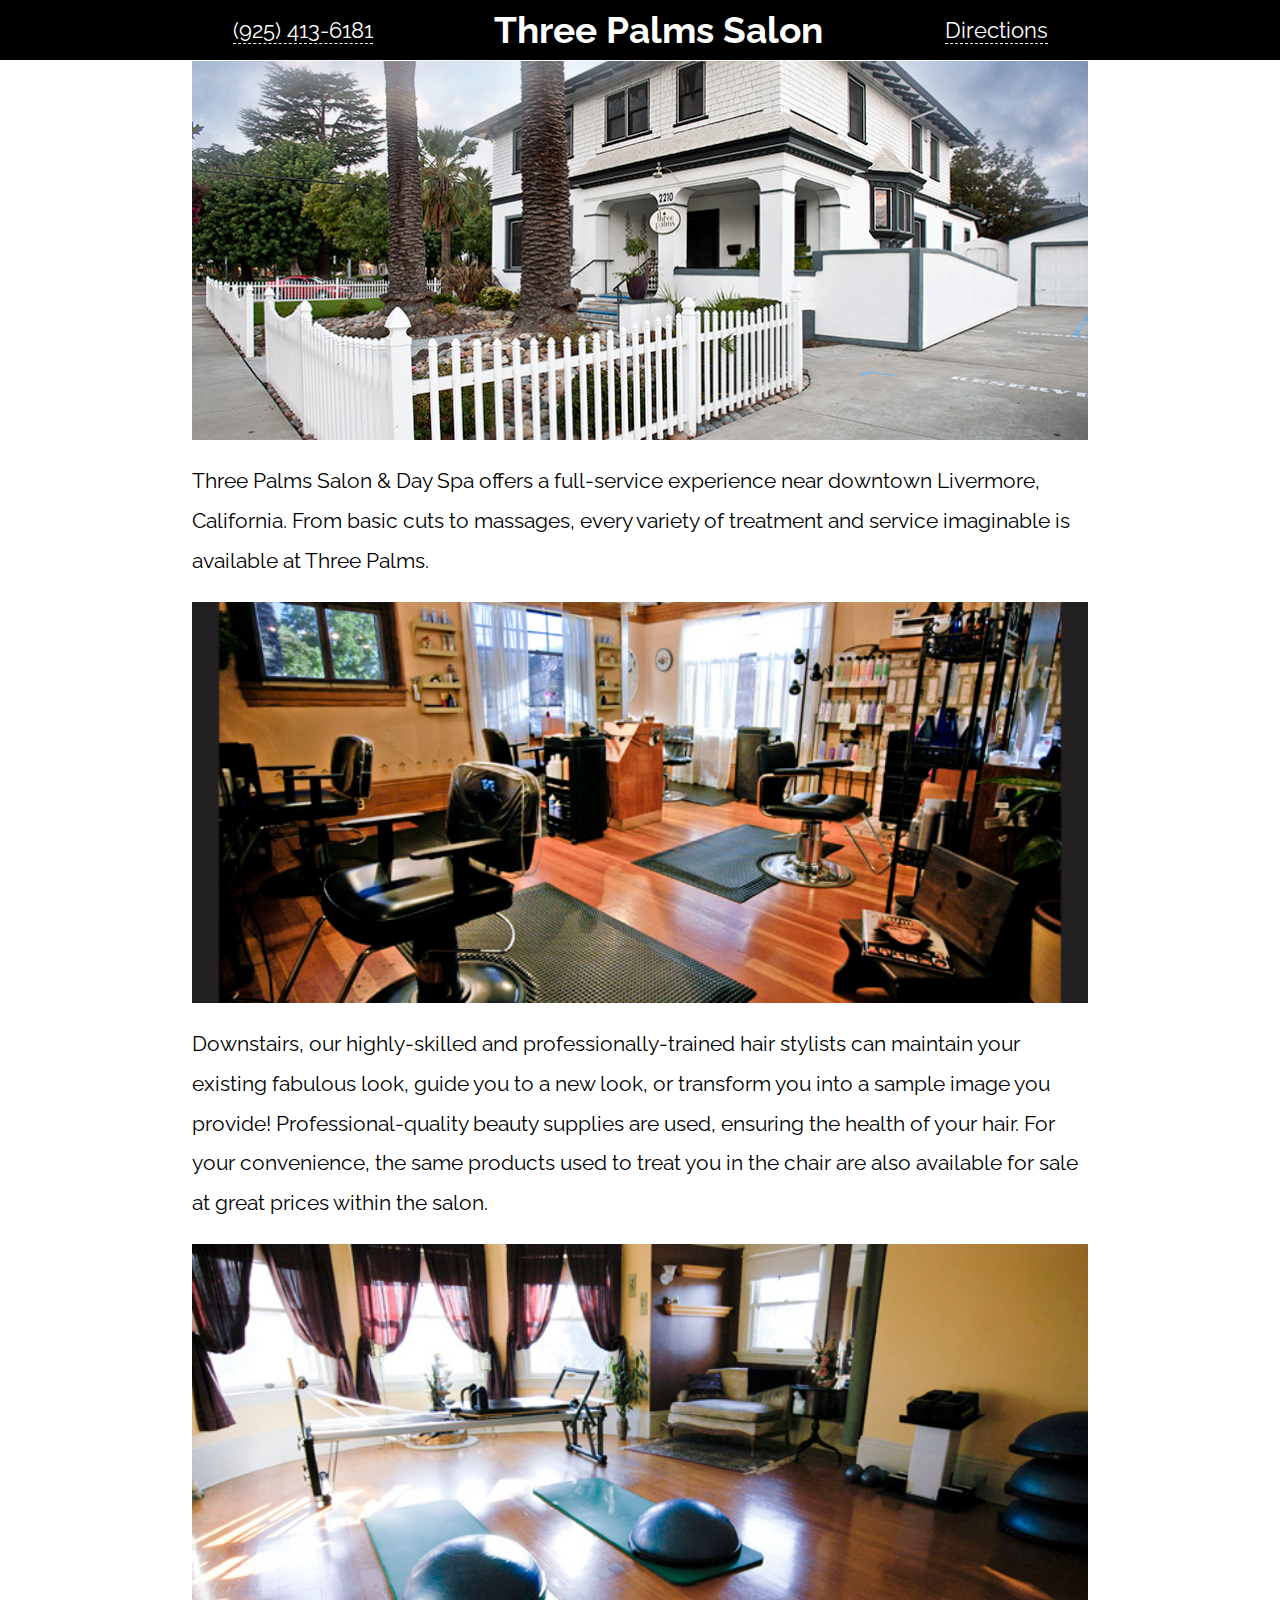
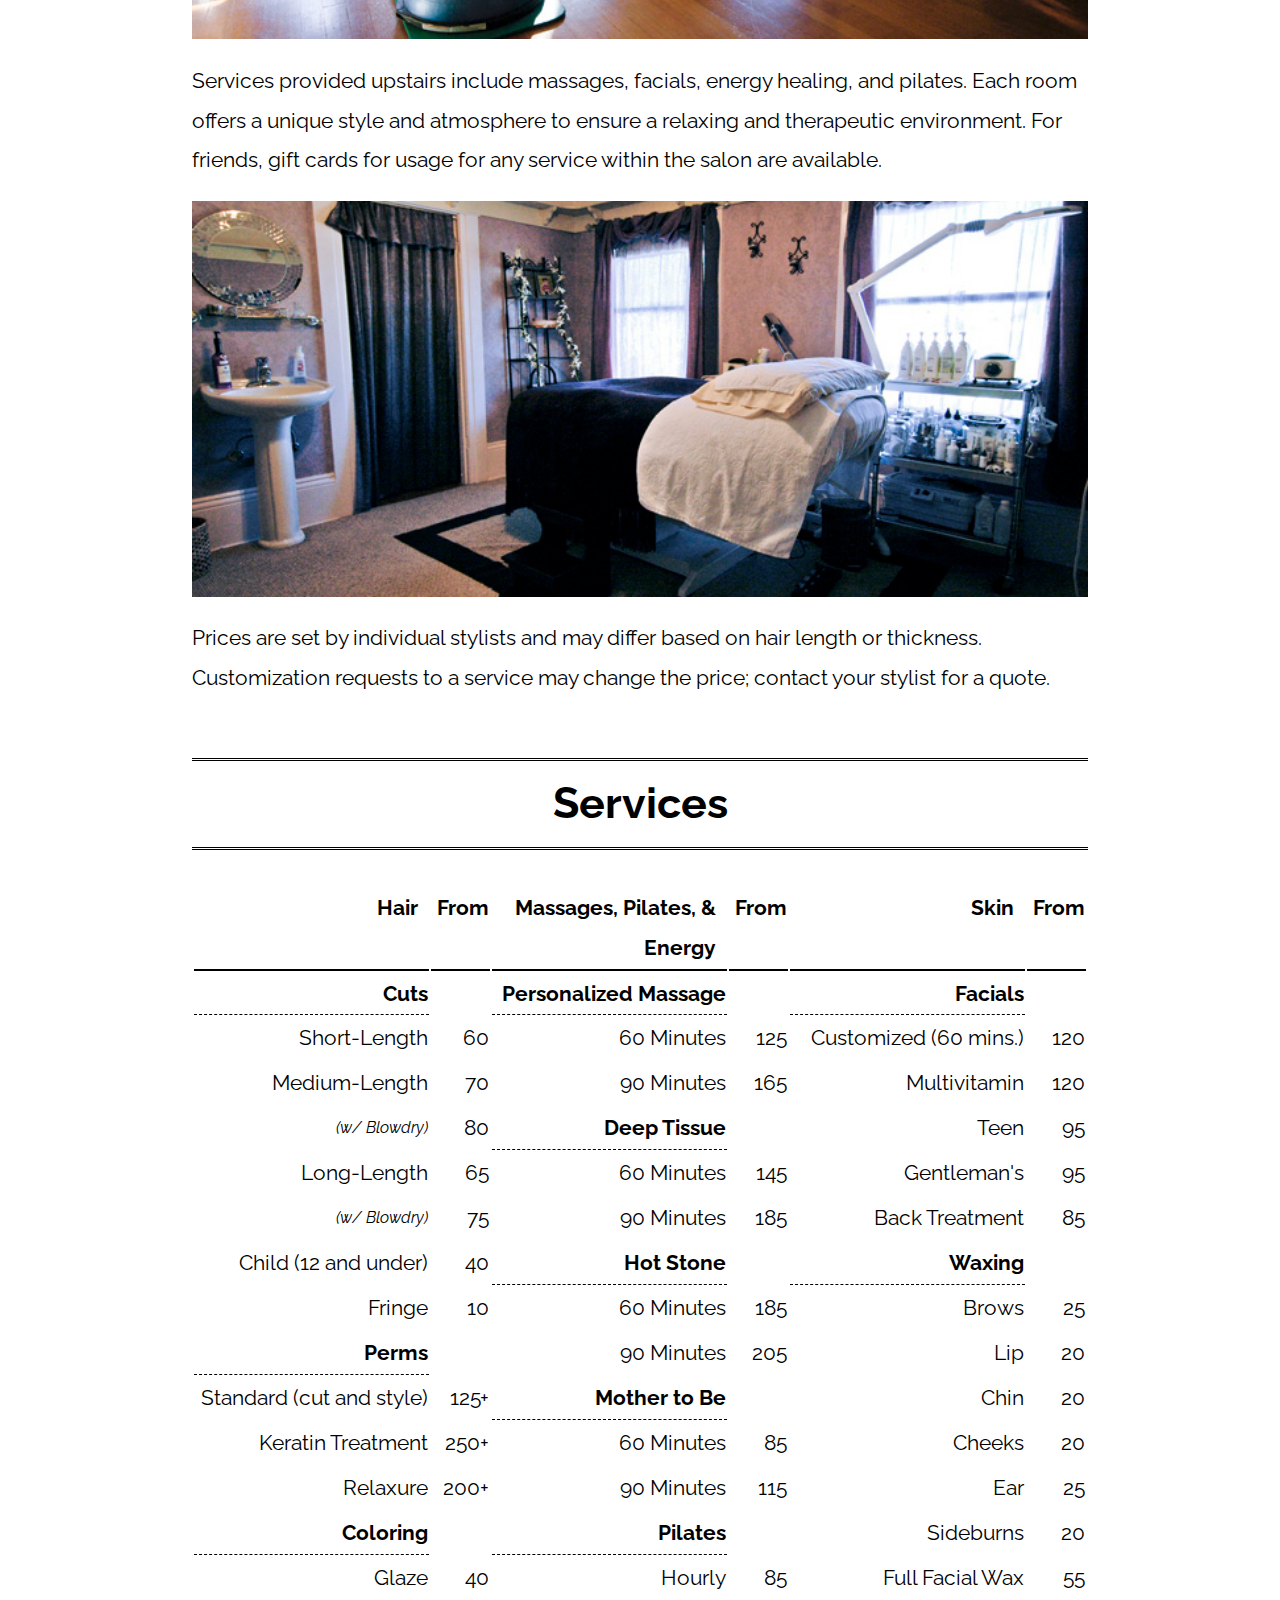
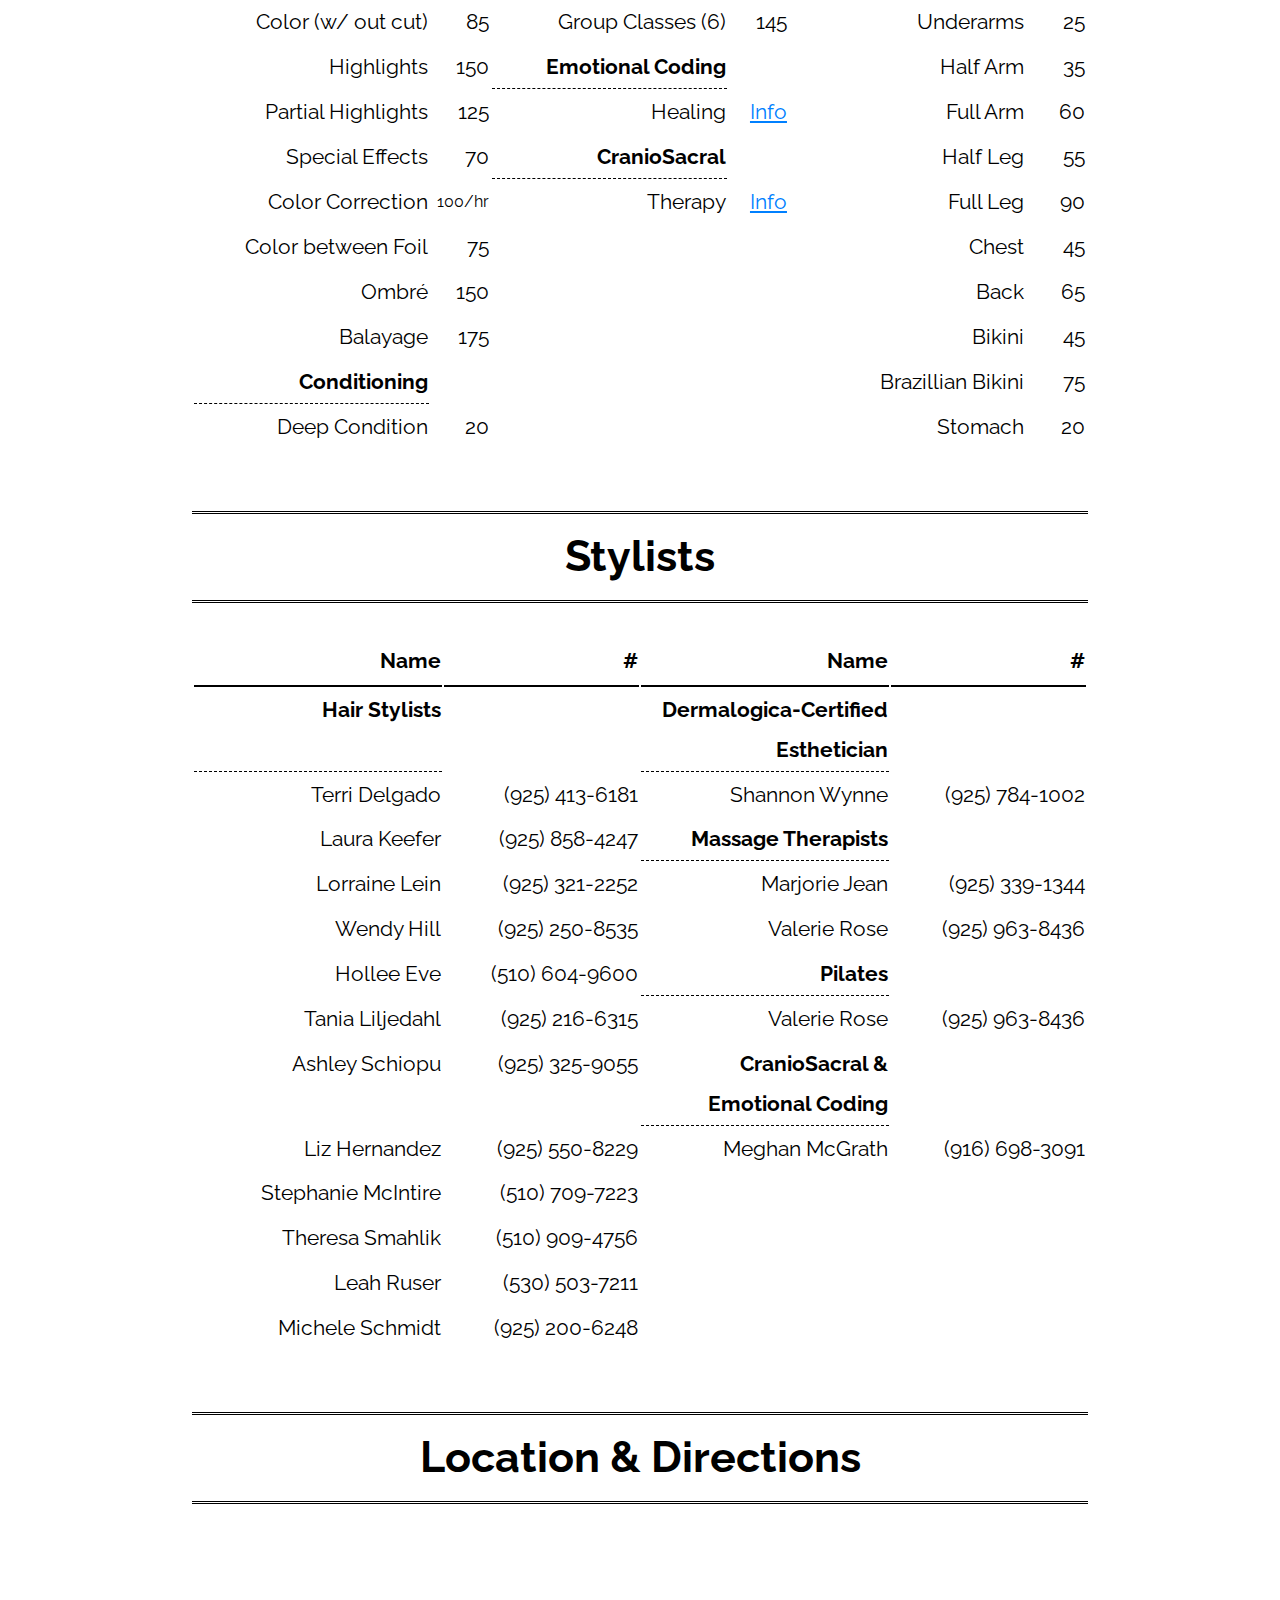
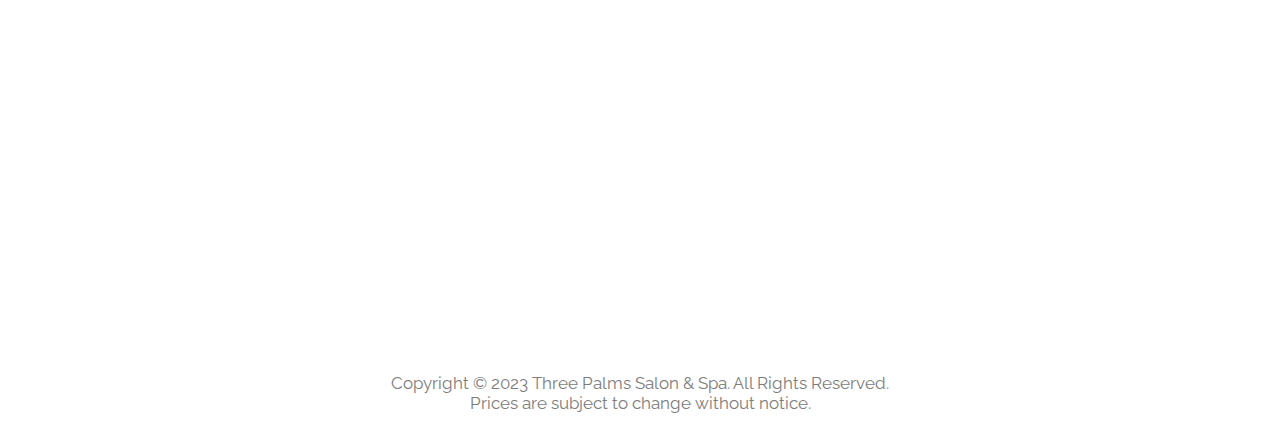
==== index.html @ a2cab356 "Add/remove some contact names" ====
<!DOCTYPE html>
<head>
  <meta charset="UTF-8" />
  <title>
    Three Palms Salon &#151; Livermore, California &#151; (925) 413-6181
  </title>
  <link
    href="https://fonts.googleapis.com/css?family=Raleway:400,700"
    rel="stylesheet"
    type="text/css"
  />
  <link href="styles/style.css" rel="stylesheet" type="text/css" />

  <script
    type="text/javascript"
    src="https://www.bing.com/api/maps/mapcontrol?callback=GetMap"
    async
    defer
  ></script>
  <script type="text/javascript">
    function GetMap() {
      var salonLocation = new Microsoft.Maps.Location(37.679783, -121.767578);
      var map = new Microsoft.Maps.Map("#map", {
        credentials:
          "At-pH57tsBnirSMrVKlkAn6A4AHvuzy5KD55uHxCqOppqAn9YApoCuBbVkVQ66eb",
        center: salonLocation,
        zoom: 15,
        showScalebar: false,
        showMapTypeSelector: false,
      });

      // Mark the location
      var pin = new Microsoft.Maps.Pushpin(salonLocation, {
        text: "",
        title: "2210 Fourth Street",
        subTitle: "Livermore, CA",
      });
      map.entities.push(pin);
    }
  </script>
  <script>
    !(function (g, s, q, r, d) {
      r = g[r] =
        g[r] ||
        function () {
          (r.q = r.q || []).push(arguments);
        };
      d = s.createElement(q);
      q = s.getElementsByTagName(q)[0];
      d.src = "//d1l6p2sc9645hc.cloudfront.net/tracker.js";
      q.parentNode.insertBefore(d, q);
    })(window, document, "script", "_gs");

    _gs("GSN-813892-N");
  </script>

  <meta
    name="google-site-verification"
    content="zMMWS-2o9Mi8OJuCpcmVLW6_GYSp6aoayTxDjDtPRAg"
  />
</head>
<body>
  <div id="container" class="content">
    <header id="navigation">
      <div id="navigation-content" class="content">
        <h3 id="phone-number" class="header-item expanded">
          <a href="tel:1-925-413-6181">(925) 413-6181</a>
        </h3>
        <h3 id="phone-number" class="header-item compact">
          <a href="tel:1-925-413-6181">Call</a>
        </h3>
        <h1 id="title" class="header-item">Three Palms Salon</h1>
        <h3 id="address" class="header-item">
          <a
            href="https://maps.apple.com/?daddr=2210%20Fourth%20St,%20Livermore,%20CA%2094550%20"
            >Directions</a
          >
        </h3>
      </div>
    </header>

    <section id="description" class="panel">
      <div id="exterior-main-photo" class="focal-photo"></div>
      <p>
        Three Palms Salon &amp; Day Spa offers a full-service experience near
        downtown Livermore, California. From basic cuts to massages, every
        variety of treatment and service imaginable is available at Three Palms.
      </p>
      <img src="photos/interior-cutting-room.jpg" class="focal-photo" />
      <p>
        Downstairs, our highly-skilled and professionally-trained hair stylists
        can maintain your existing fabulous look, guide you to a new look, or
        transform you into a sample image you provide! Professional-quality
        beauty supplies are used, ensuring the health of your hair. For your
        convenience, the same products used to treat you in the chair are also
        available for sale at great prices within the salon.
      </p>
      <img src="photos/interior-pilates.jpg" class="focal-photo" />
      <p>
        Services provided upstairs include massages, facials, energy healing,
        and pilates. Each room offers a unique style and atmosphere to ensure a
        relaxing and therapeutic environment. For friends, gift cards for usage
        for any service within the salon are available.
      </p>
      <img src="photos/interior-facials.jpg" class="focal-photo" />

      <p>
        Prices are set by individual stylists and may differ based on hair length or thickness. Customization requests to a service may change the price; contact your stylist for a quote.
      </p>
    </section>
    <section id="services" class="panel">
      <h2 class="section-header">Services</h2>

      <table id="services-table">
        <tr>
          <th scope="col" class="service-general-header">Hair</th>
          <th scope="col" class="price-placeholder">From</th>
          <th scope="col" class="service-general-header">
            Massages, Pilates, &amp; Energy
          </th>
          <th scope="col" class="price-placeholder">From</th>
          <th scope="col" class="service-general-header">Skin</th>
          <th scope="col" class="price-placeholder">From</th>
        </tr>
        <tr>
          <td class="service-intra-header">Cuts</td>
          <td class="price-placeholder"></td>

          <td class="service-intra-header">Personalized Massage</td>
          <td class="price-placeholder"></td>

          <td class="service-intra-header">Facials</td>
          <td class="price-placeholder"></td>
        </tr>
        <tr>
          <td class="service-spec">Short-Length</td>
          <td class="service-price">60</td>

          <td class="service-spec">60 Minutes</td>
          <td class="service-price">125</td>

          <td class="service-spec">Customized (60 mins.)</td>
          <td class="service-price">120</td>
        </tr>
        <tr>
          <td class="service-spec">Medium-Length</td>
          <td class="service-price">70</td>

          <td class="service-spec">90 Minutes</td>
          <td class="service-price">165</td>

          <td class="service-spec">Multivitamin</td>
          <td class="service-price">120</td>
        </tr>
        <tr>
          <td class="service-spec service-annotates-above">(w/ Blowdry)</td>
          <td class="service-price">80</td>

          <td class="service-intra-header">Deep Tissue</td>
          <td class="price-placeholder"></td>

          <td class="service-spec">Teen</td>
          <td class="service-price">95</td>
        </tr>
        <tr>
          <td class="service-spec">Long-Length</td>
          <td class="service-price">65</td>

          <td class="service-spec">60 Minutes</td>
          <td class="service-price">145</td>

          <td class="service-spec">Gentleman's</td>
          <td class="service-price">95</td>
        </tr>
        <tr>
          <td class="service-spec service-annotates-above">(w/ Blowdry)</td>
          <td class="service-price">75</td>

          <td class="service-spec">90 Minutes</td>
          <td class="service-price">185</td>

          <td class="service-spec">Back Treatment</td>
          <td class="service-price">85</td>
        </tr>
        <tr>
          <td class="service-spec">Child (12 and under)</td>
          <td class="service-price">40</td>

          <td class="service-intra-header">Hot Stone</td>
          <td class="price-placeholder"></td>

          <td class="service-intra-header">Waxing</td>
          <td class="price-placeholder"></td>
        </tr>
        <tr>
          <td class="service-spec">Fringe</td>
          <td class="service-price">10</td>

          <td class="service-spec">60 Minutes</td>
          <td class="service-price">185</td>

          <td class="service-spec">Brows</td>
          <td class="service-price">25</td>
        </tr>
        <tr>
          <td class="service-intra-header">Perms</td>
          <td class="price-placeholder"></td>

          <td class="service-spec">90 Minutes</td>
          <td class="service-price">205</td>

          <td class="service-spec">Lip</td>
          <td class="service-price">20</td>
        </tr>
        <tr>
          <td class="service-spec">Standard (cut and style)</td>
          <td class="service-price">125+</td>

          <td class="service-intra-header">Mother to Be</td>
          <td class="price-placeholder"></td>

          <td class="service-spec">Chin</td>
          <td class="service-price">20</td>
        </tr>
        <tr>
          <td class="service-spec">Keratin Treatment</td>
          <td class="service-price">250+</td>

          <td class="service-spec">60 Minutes</td>
          <td class="service-price">85</td>

          <td class="service-spec">Cheeks</td>
          <td class="service-price">20</td>
        </tr>
        <tr>
          <td class="service-spec">Relaxure</td>
          <td class="service-price">200+</td>

          <td class="service-spec">90 Minutes</td>
          <td class="service-price">115</td>

          <td class="service-spec">Ear</td>
          <td class="service-price">25</td>
        </tr>
        <tr>
          <td class="service-intra-header">Coloring</td>
          <td class="price-placeholder"></td>

          <td class="service-intra-header">Pilates</td>
          <td class="price-placeholder"></td>

          <td class="service-spec">Sideburns</td>
          <td class="service-price">20</td>
        </tr>
        <tr>
          <td class="service-spec">Glaze</td>
          <td class="service-price">40</td>

          <td class="service-spec">Hourly</td>
          <td class="service-price">85</td>

          <td class="service-spec">Full Facial Wax</td>
          <td class="service-price">55</td>
        </tr>
        <tr>
          <td class="service-spec">Color (w/ out cut)</td>
          <td class="service-price">85</td>

          <td class="service-spec">Group Classes (6)</td>
          <td class="service-price">145</td>

          <td class="service-spec">Underarms</td>
          <td class="service-price">25</td>
        </tr>
        <tr>
          <td class="service-spec">Highlights</td>
          <td class="service-price">150</td>

          <td class="service-intra-header">Emotional Coding</td>
          <td class="price-placeholder"></td>

          <td class="service-spec">Half Arm</td>
          <td class="service-price">35</td>
        </tr>
        <tr>
          <td class="service-spec">Partial Highlights</td>
          <td class="service-price">125</td>

          <td class="service-spec">Healing</td>
          <td class="service-price">
            <a href="http://quantumhealinghth.com/">Info</a>
          </td>

          <td class="service-spec">Full Arm</td>
          <td class="service-price">60</td>
        </tr>
        <tr>
          <td class="service-spec">Special Effects</td>
          <td class="service-price">70</td>

          <td class="service-intra-header">CranioSacral</td>
          <td class="price-placeholder"></td>

          <td class="service-spec">Half Leg</td>
          <td class="service-price">55</td>
        </tr>
        <tr>
          <td class="service-spec">Color Correction</td>
          <td class="service-price service-price-small">100/hr</td>

          <td class="service-spec">Therapy</td>
          <td class="service-price">
            <a href="http://www.unwindingjourney.com/">Info</a>
          </td>

          <td class="service-spec">Full Leg</td>
          <td class="service-price">90</td>
        </tr>
        <tr>
          <td class="service-spec">Color between Foil</td>
          <td class="service-price">75</td>

          <td class="service-spec"></td>
          <td class="service-price"></td>

          <td class="service-spec">Chest</td>
          <td class="service-price">45</td>
        </tr>
        <tr>
          <td class="service-spec">Ombr&eacute;</td>
          <td class="service-price">150</td>

          <td class="service-spec"></td>
          <td class="service-price"></td>

          <td class="service-spec">Back</td>
          <td class="service-price">65</td>
        </tr>
        <tr>
          <td class="service-spec">Balayage</td>
          <td class="service-price">175</td>

          <td class="service-spec"></td>
          <td class="service-price"></td>

          <td class="service-spec">Bikini</td>
          <td class="service-price">45</td>
        </tr>
        <tr>
          <td class="service-intra-header">Conditioning</td>
          <td class="price-placeholder"></td>

          <td class="service-spec"></td>
          <td class="service-price"></td>

          <td class="service-spec">Brazillian Bikini</td>
          <td class="service-price">75</td>
        </tr>
        <tr>
          <td class="service-spec">Deep Condition</td>
          <td class="service-price">20</td>

          <td class="service-spec"></td>
          <td class="service-price"></td>

          <td class="service-spec">Stomach</td>
          <td class="service-price">20</td>
        </tr>
      </table>
    </section>
    <section id="stylists" class="panel">
      <h2 class="section-header">Stylists</h2>
      <table id="stylists-table">
        <tr>
          <th scope="col" class="stylist-name-header">Name</th>
          <th scope="col" class="stylist-number-header">#</th>

          <th scope="col" class="stylist-name-header">Name</th>
          <th scope="col" class="stylist-number-header">#</th>
        </tr>
        <tr>
          <td class="service-intra-header">Hair Stylists</td>
          <td class="number-placeholder"></td>

          <td class="service-intra-header">
            Dermalogica-Certified Esthetician
          </td>
          <td class="number-placeholder"></td>
        </tr>
        <tr>
          <td class="stylist-name">Terri Delgado</td>
          <td class="stylist-number">(925) 413-6181</td>

          <td class="stylist-name">Shannon Wynne</td>
          <td class="stylist-number">(925) 784-1002</td>
        </tr>
        <tr>
          <td class="stylist-name">Laura Keefer</td>
          <td class="stylist-number">(925) 858-4247</td>

          <td class="service-intra-header">Massage Therapists</td>
          <td class="number-placeholder"></td>
        </tr>
        <tr>
          <td class="stylist-name">Lorraine Lein</td>
          <td class="stylist-number">(925) 321-2252</td>

          <td class="stylist-name">Marjorie Jean</td>
          <td class="stylist-number">(925) 339-1344</td>
        </tr>
        <tr>
          <td class="stylist-name">Wendy Hill</td>
          <td class="stylist-number">(925) 250-8535</td>

          <td class="stylist-name">Valerie Rose</td>
          <td class="stylist-number">(925) 963-8436</td>
        </tr>
        <tr>
          <td class="stylist-name">Hollee Eve</td>
          <td class="stylist-number">(510) 604-9600</td>

          <td class="service-intra-header">Pilates</td>
          <td class="number-placeholder"></td>
        </tr>
        <tr>
          <td class="stylist-name">Tania Liljedahl</td>
          <td class="stylist-number">(925) 216-6315</td>

          <td class="stylist-name">Valerie Rose</td>
          <td class="stylist-number">(925) 963-8436</td>
        </tr>
        <tr>
          <td class="stylist-name">Ashley Schiopu</td>
          <td class="stylist-number">(925) 325-9055</td>

          <td class="service-intra-header">
            CranioSacral &amp; Emotional Coding
          </td>
          <td class="number-placeholder"></td>        
        </tr>     
         <tr>
          <td class="stylist-name">Liz Hernandez</td>
          <td class="stylist-number">(925) 550-8229</td>

          <td class="stylist-name">Meghan McGrath</td>
          <td class="stylist-number">(916) 698-3091</td>
        </tr>
        <tr>
          <td class="stylist-name">Stephanie McIntire</td>
          <td class="stylist-number">(510) 709-7223</td>
        </tr>        
        <tr>
          <td class="stylist-name">Theresa Smahlik</td>
          <td class="stylist-number">(510) 909-4756</td>
        </tr>
        <tr>
          <td class="stylist-name">Leah Ruser</td>
          <td class="stylist-number">(530) 503-7211</td>
        </tr>
        <tr>
          <td class="stylist-name">Michele Schmidt</td>
          <td class="stylist-number">(925) 200-6248</td>
        </tr>
      </table>
    </section>
    <section id="directions" class="panel">
      <h2 class="section-header">Location &amp; Directions</h2>
      <div id="map"></div>
    </section>
    <footer>
      <p class="disclosure">
        Copyright &copy; 2023 Three Palms Salon &amp; Spa. All Rights Reserved.
      </p>
      <p class="disclosure">Prices are subject to change without notice.</p>
    </footer>
  </div>
</body>
---- styles/style.css ----
:root {
  --background-color: #ffffff;

  --header-background-color: #000000;
  --header-text-color: #ffffff;
  --header-border-color: #ffffff;

  --body-divider-color: #000000;
  --body-text-color: #000000;

  --footer-text-color: rgb(125, 125, 125);

  --link-color: rgb(0, 128, 255);
}

@media (prefers-color-scheme: dark) {
  :root {
    --background-color: #000000;

    --header-background-color: rgb(32, 32, 32);
    --header-text-color: #ffffff;
    --header-border-color: rgb(165, 165, 165);

    --body-divider-color: #ffffff;
    --body-text-color: #ffffff;

    --footer-text-color: rgb(200, 200, 200);

    --link-color: rgb(0, 155, 255);
  }
}

a {
  color: var(--link-color);
}

body {
  width: 100%;
  height: 100%;
  margin: 0;
  padding: 0;
  overflow-x: hidden;
  overflow-y: auto;

  background: var(--background-color);
  font-family: "Raleway", sans-serif;
  font-size: 14pt;
  color: var(--body-text-color);
}

.content {
  position: relative;
  top: 0;
  margin: 0 auto 0 auto;
  max-width: 896px;
  height: 100%;
}

footer {
  height: 6em;
  width: 100%;
  text-align: center;
  color: var(--footer-text-color);
  font-size: 0.9em;
}

.disclosure {
  top: 2em;
  position: relative;
  margin: 0;
}

#navigation {
  position: fixed;
  top: 0;
  left: 0;
  width: 100%;

  border-bottom: 1px solid var(--header-border-color);
  background: var(--header-background-color);
  color: var(--header-text-color);

  z-index: 100;
}

#navigation-content {
  display: -webkit-box;
  display: -moz-box;
  display: -ms-flexbox;
  display: -webkit-flex;
  display: flex;

  -webkit-flex-flow: nowrap;
  flex-flow: nowrap;
}

.header-item {
  height: 100%;
  margin: 0;
  line-height: 60px;
  text-align: center;
  display: block;
}

#navigation h3 {
  margin: 0;
}

.header-item a,
#navigation h3 a {
  color: inherit;
  text-decoration: none;
  border-bottom: 1px dashed var(--header-text-color);
}

#phone-number {
  font-weight: normal;
  flex-grow: 1;
}

#title {
  flex-grow: 2;
}

#address {
  font-weight: normal;
  flex-grow: 1;
}

.panel {
  position: relative;
  width: 100%;

  line-height: 1.85em;
  font-size: 1.15em;

  z-index: 50;
  margin-top: 60px;
}

.focal-photo {
  display: block;
  position: relative;
  margin: 0 auto 0 auto;
  width: 100%;
}

#exterior-main-photo {
  height: 380px;
  max-height: 400px;

  background: url("../photos/exterior-south-east.jpg") center center;
  background-size: cover;
}

a[href^="tel"] {
  color: inherit;
}

#services-table {
  position: relative;

  width: 100%;
  table-layout: fixed;
  text-align: right;
}

table th,
table tr {
  height: 2em;
  vertical-align: top;
}

table th {
  border-bottom: 2px solid var(--body-divider-color);
}

.service-general-header {
  width: 26.333%;
  padding-left: 0.5em;
  padding-right: 0.5em;
}

.service-intra-header {
  font-weight: 700;
  border-bottom: 1px dashed var(--body-divider-color);
}

.service-annotates-above {
  font-style: italic;
  font-size: 0.75em;
}

.service-price-small {
  font-size: 0.75em;
}

.price-placeholder {
  width: 7%;
}

#stylists-table {
  width: 100%;

  text-align: right;
}

.stylist-name-header {
  width: 28%;
}

.stylist-number-header {
  width: 22%;
}

.section-header {
  text-align: center;
  font-size: 2em;
  border-bottom: 3px double var(--body-divider-color);
  border-top: 3px double var(--body-divider-color);
  line-height: 2em;
}

#map {
  position: relative;
  width: 100%;
  height: 400px;
}

.compact {
  display: none;
}

@media all and (max-width: 896px) {
  .compact {
    display: block;
  }

  .expanded {
    display: none;
  }

  #container,
  #navigation-content {
    padding: 0 12px 0 12px;
  }

  table {
    font-size: 0.75em;
  }
}

@media all and (max-width: 500px) {
  #exterior-main-photo {
    height: 220px;
  }

  #title {
    display: none;
  }

  table {
    font-size: 0.5em;
  }
}
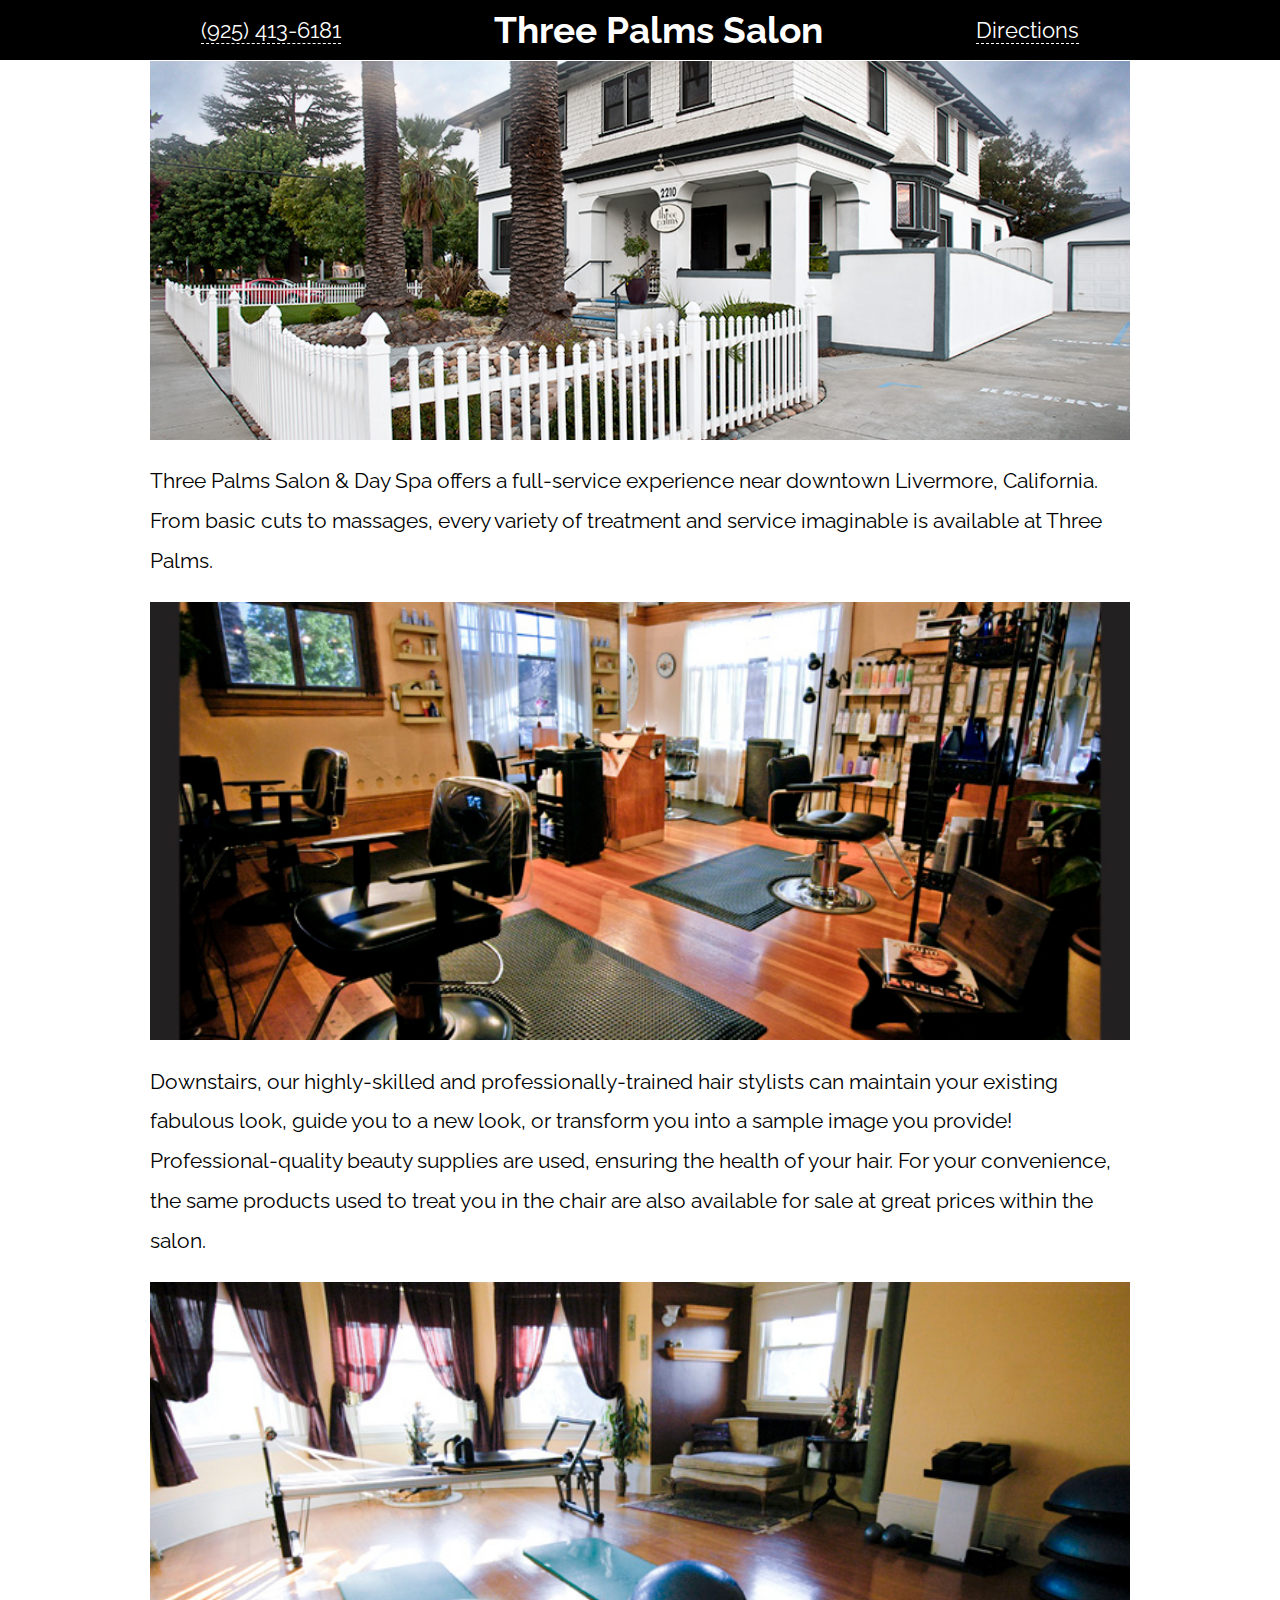
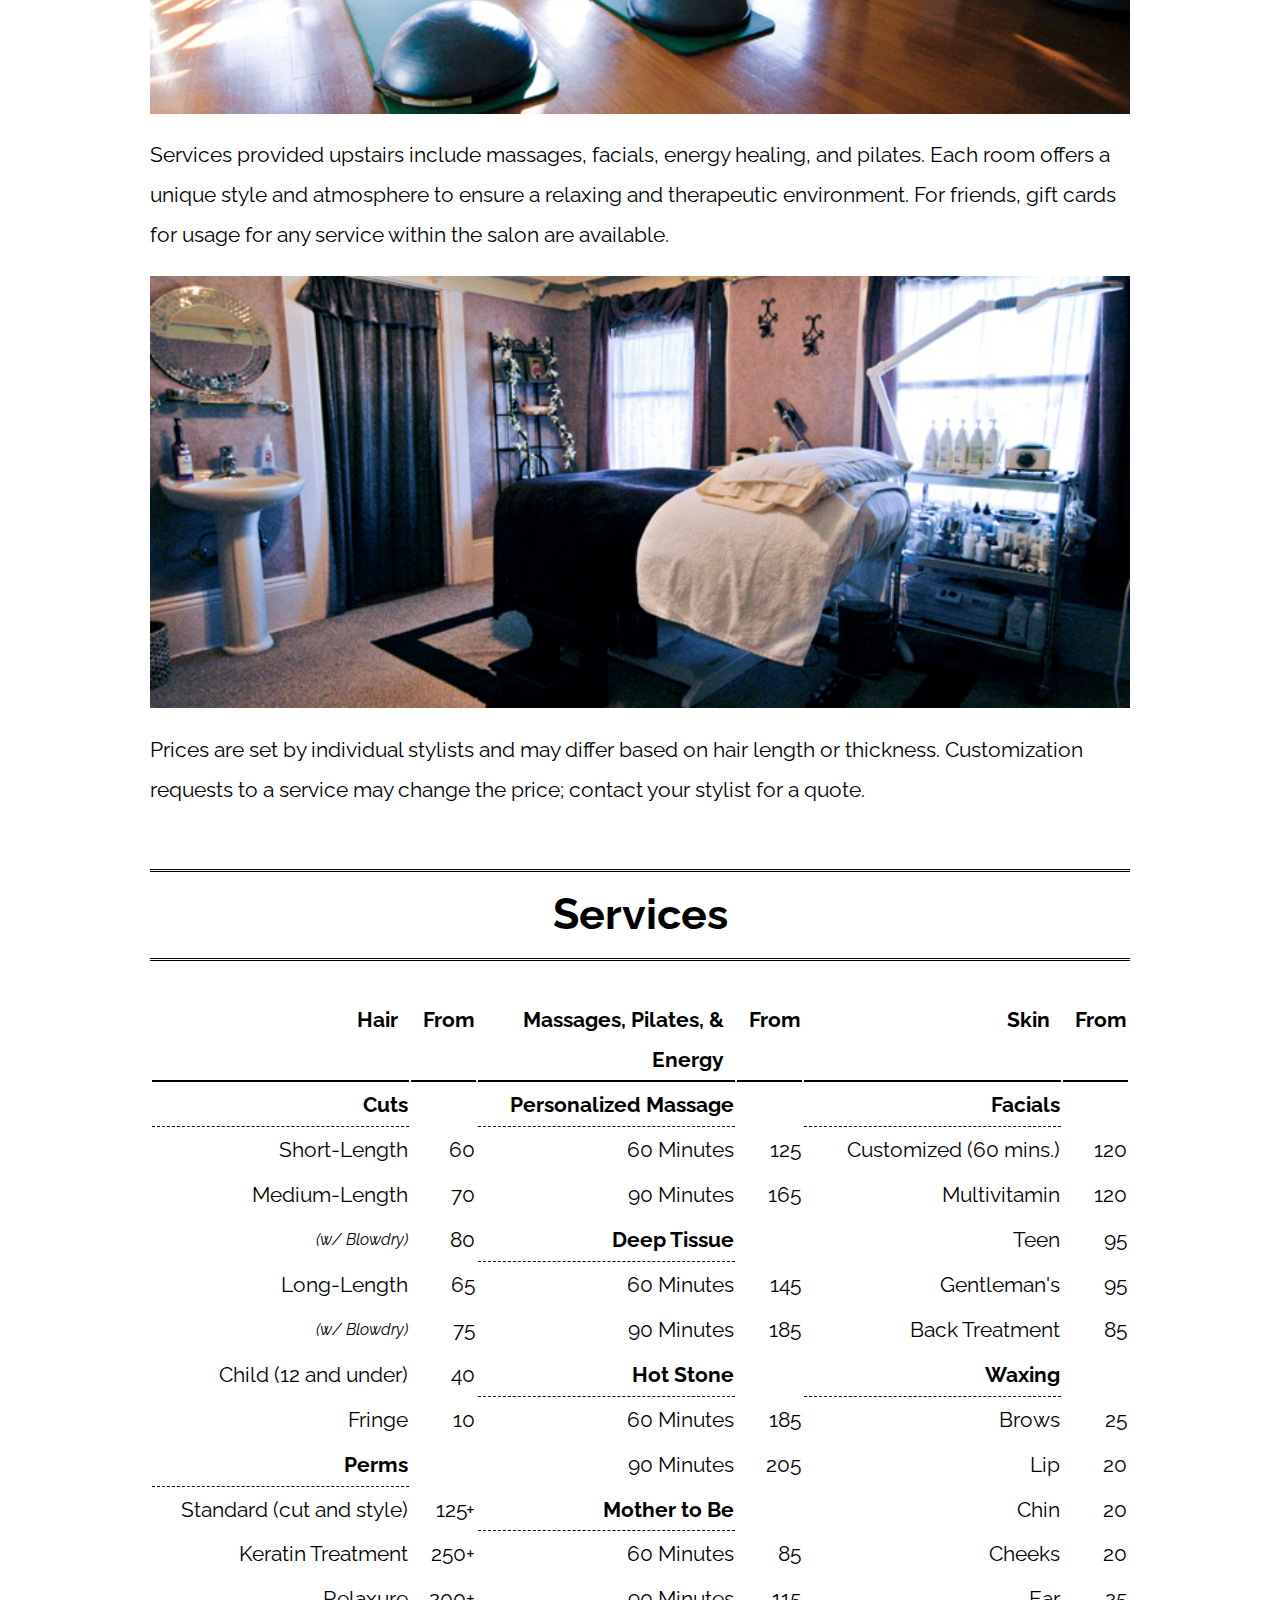
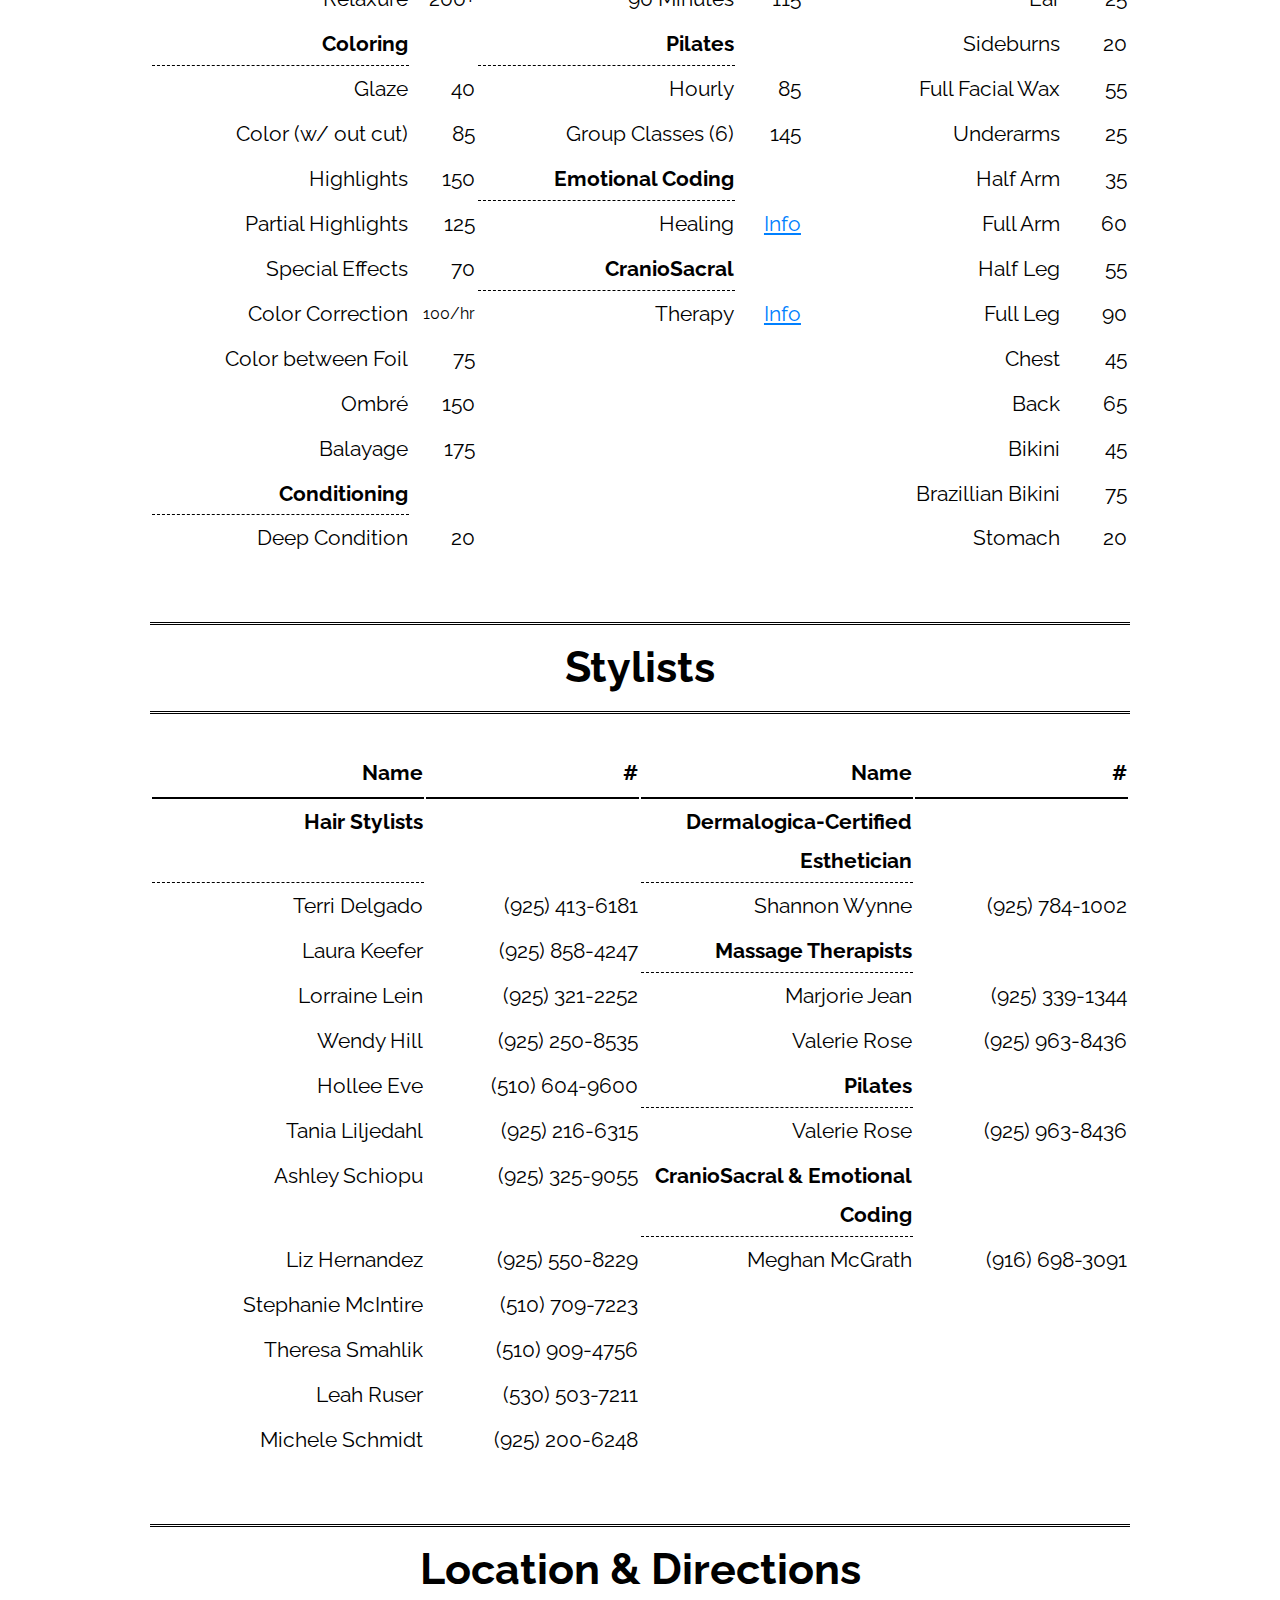
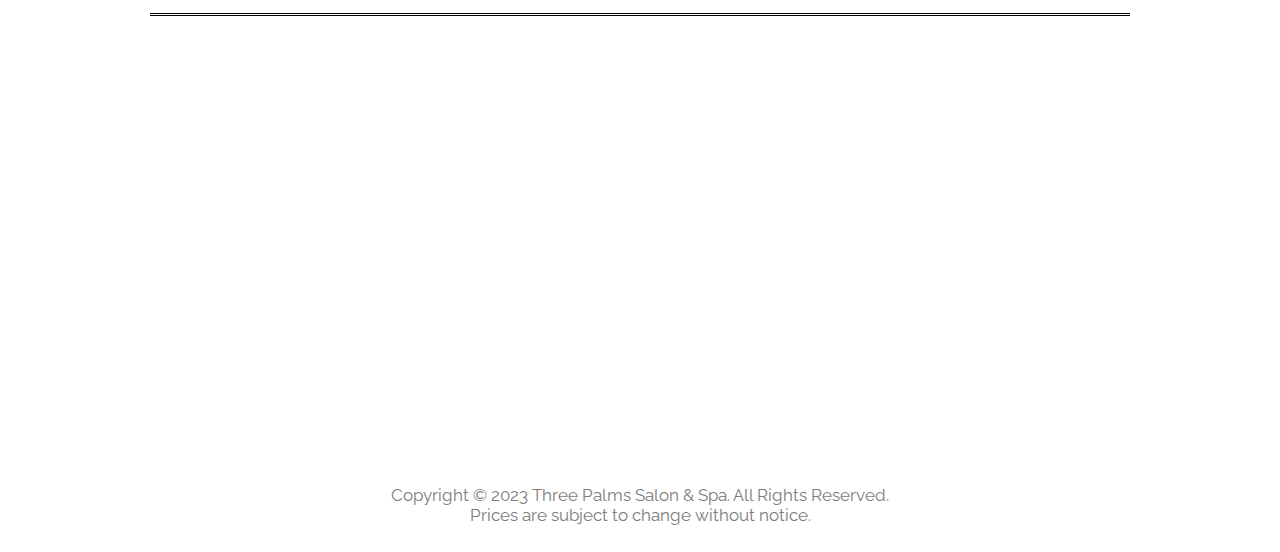
==== commit 7cabfc96: "Remove unused classes applied to table elements" ====
--- a/index.html
+++ b/index.html
@@ -105,7 +105,9 @@
       <img src="photos/interior-facials.jpg" class="focal-photo" />
 
       <p>
-        Prices are set by individual stylists and may differ based on hair length or thickness. Customization requests to a service may change the price; contact your stylist for a quote.
+        Prices are set by individual stylists and may differ based on hair
+        length or thickness. Customization requests to a service may change the
+        price; contact your stylist for a quote.
       </p>
     </section>
     <section id="services" class="panel">
@@ -388,78 +390,78 @@
           <td class="number-placeholder"></td>
         </tr>
         <tr>
-          <td class="stylist-name">Terri Delgado</td>
-          <td class="stylist-number">(925) 413-6181</td>
-
-          <td class="stylist-name">Shannon Wynne</td>
-          <td class="stylist-number">(925) 784-1002</td>
-        </tr>
-        <tr>
-          <td class="stylist-name">Laura Keefer</td>
-          <td class="stylist-number">(925) 858-4247</td>
+          <td>Terri Delgado</td>
+          <td>(925) 413-6181</td>
+
+          <td>Shannon Wynne</td>
+          <td>(925) 784-1002</td>
+        </tr>
+        <tr>
+          <td>Laura Keefer</td>
+          <td>(925) 858-4247</td>
 
           <td class="service-intra-header">Massage Therapists</td>
           <td class="number-placeholder"></td>
         </tr>
         <tr>
-          <td class="stylist-name">Lorraine Lein</td>
-          <td class="stylist-number">(925) 321-2252</td>
-
-          <td class="stylist-name">Marjorie Jean</td>
-          <td class="stylist-number">(925) 339-1344</td>
-        </tr>
-        <tr>
-          <td class="stylist-name">Wendy Hill</td>
-          <td class="stylist-number">(925) 250-8535</td>
-
-          <td class="stylist-name">Valerie Rose</td>
-          <td class="stylist-number">(925) 963-8436</td>
-        </tr>
-        <tr>
-          <td class="stylist-name">Hollee Eve</td>
-          <td class="stylist-number">(510) 604-9600</td>
+          <td>Lorraine Lein</td>
+          <td>(925) 321-2252</td>
+
+          <td>Marjorie Jean</td>
+          <td>(925) 339-1344</td>
+        </tr>
+        <tr>
+          <td>Wendy Hill</td>
+          <td>(925) 250-8535</td>
+
+          <td>Valerie Rose</td>
+          <td>(925) 963-8436</td>
+        </tr>
+        <tr>
+          <td>Hollee Eve</td>
+          <td>(510) 604-9600</td>
 
           <td class="service-intra-header">Pilates</td>
           <td class="number-placeholder"></td>
         </tr>
         <tr>
-          <td class="stylist-name">Tania Liljedahl</td>
-          <td class="stylist-number">(925) 216-6315</td>
-
-          <td class="stylist-name">Valerie Rose</td>
-          <td class="stylist-number">(925) 963-8436</td>
-        </tr>
-        <tr>
-          <td class="stylist-name">Ashley Schiopu</td>
-          <td class="stylist-number">(925) 325-9055</td>
+          <td>Tania Liljedahl</td>
+          <td>(925) 216-6315</td>
+
+          <td>Valerie Rose</td>
+          <td>(925) 963-8436</td>
+        </tr>
+        <tr>
+          <td>Ashley Schiopu</td>
+          <td>(925) 325-9055</td>
 
           <td class="service-intra-header">
             CranioSacral &amp; Emotional Coding
           </td>
-          <td class="number-placeholder"></td>        
-        </tr>     
-         <tr>
-          <td class="stylist-name">Liz Hernandez</td>
-          <td class="stylist-number">(925) 550-8229</td>
-
-          <td class="stylist-name">Meghan McGrath</td>
-          <td class="stylist-number">(916) 698-3091</td>
-        </tr>
-        <tr>
-          <td class="stylist-name">Stephanie McIntire</td>
-          <td class="stylist-number">(510) 709-7223</td>
-        </tr>        
-        <tr>
-          <td class="stylist-name">Theresa Smahlik</td>
-          <td class="stylist-number">(510) 909-4756</td>
-        </tr>
-        <tr>
-          <td class="stylist-name">Leah Ruser</td>
-          <td class="stylist-number">(530) 503-7211</td>
-        </tr>
-        <tr>
-          <td class="stylist-name">Michele Schmidt</td>
-          <td class="stylist-number">(925) 200-6248</td>
+          <td class="number-placeholder"></td>
+        </tr>
+        <tr>
+          <td>Liz Hernandez</td>
+          <td>(925) 550-8229</td>
+
+          <td>Meghan McGrath</td>
+          <td>(916) 698-3091</td>
+        </tr>
+        <tr>
+          <td>Stephanie McIntire</td>
+          <td>(510) 709-7223</td>
+        </tr>
+        <tr>
+          <td>Theresa Smahlik</td>
+          <td>(510) 909-4756</td>
+        </tr>
+        <tr>
+          <td>Leah Ruser</td>
+          <td>(530) 503-7211</td>
+        </tr>
+        <tr>
+          <td>Michele Schmidt</td>
+          <td>(925) 200-6248</td>
         </tr>
       </table>
     </section>
--- a/styles/style.css
+++ b/styles/style.css
@@ -52,7 +52,7 @@
   position: relative;
   top: 0;
   margin: 0 auto 0 auto;
-  max-width: 896px;
+  max-width: 980px;
   height: 100%;
 }
 
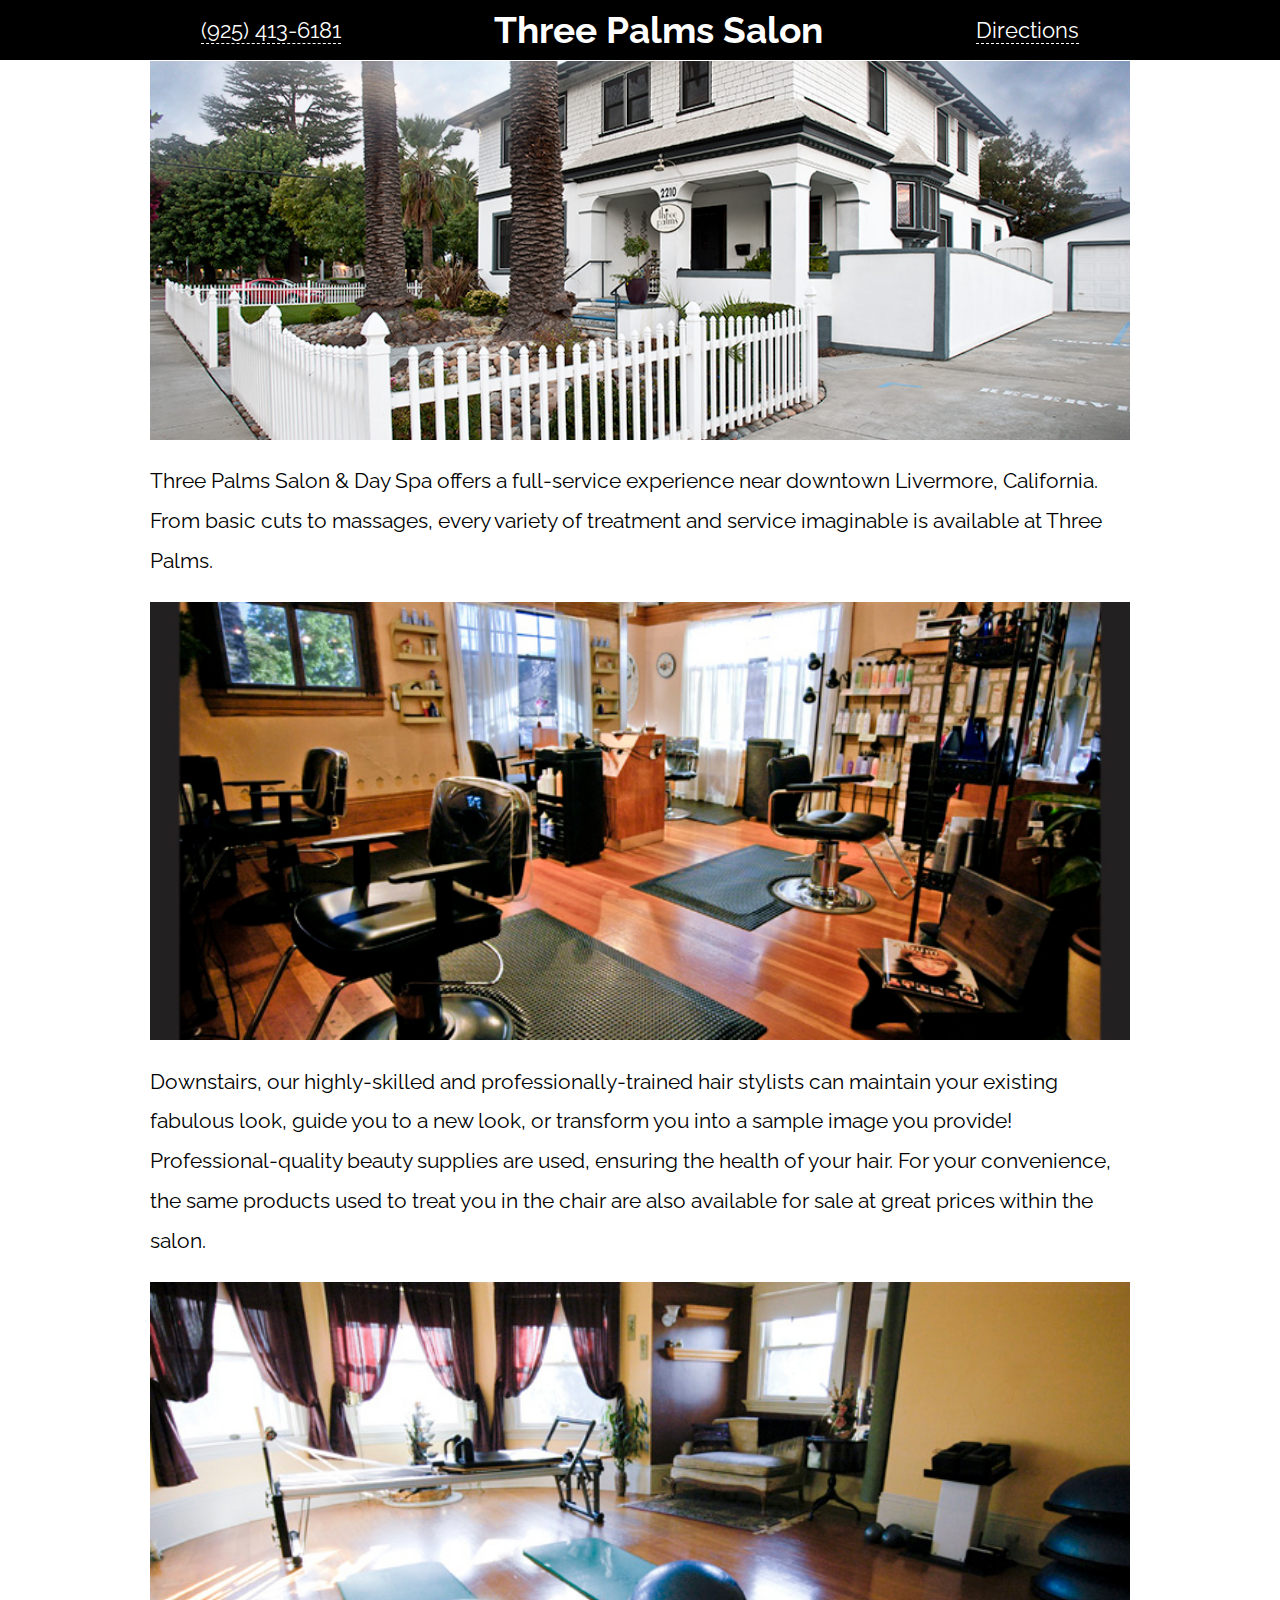
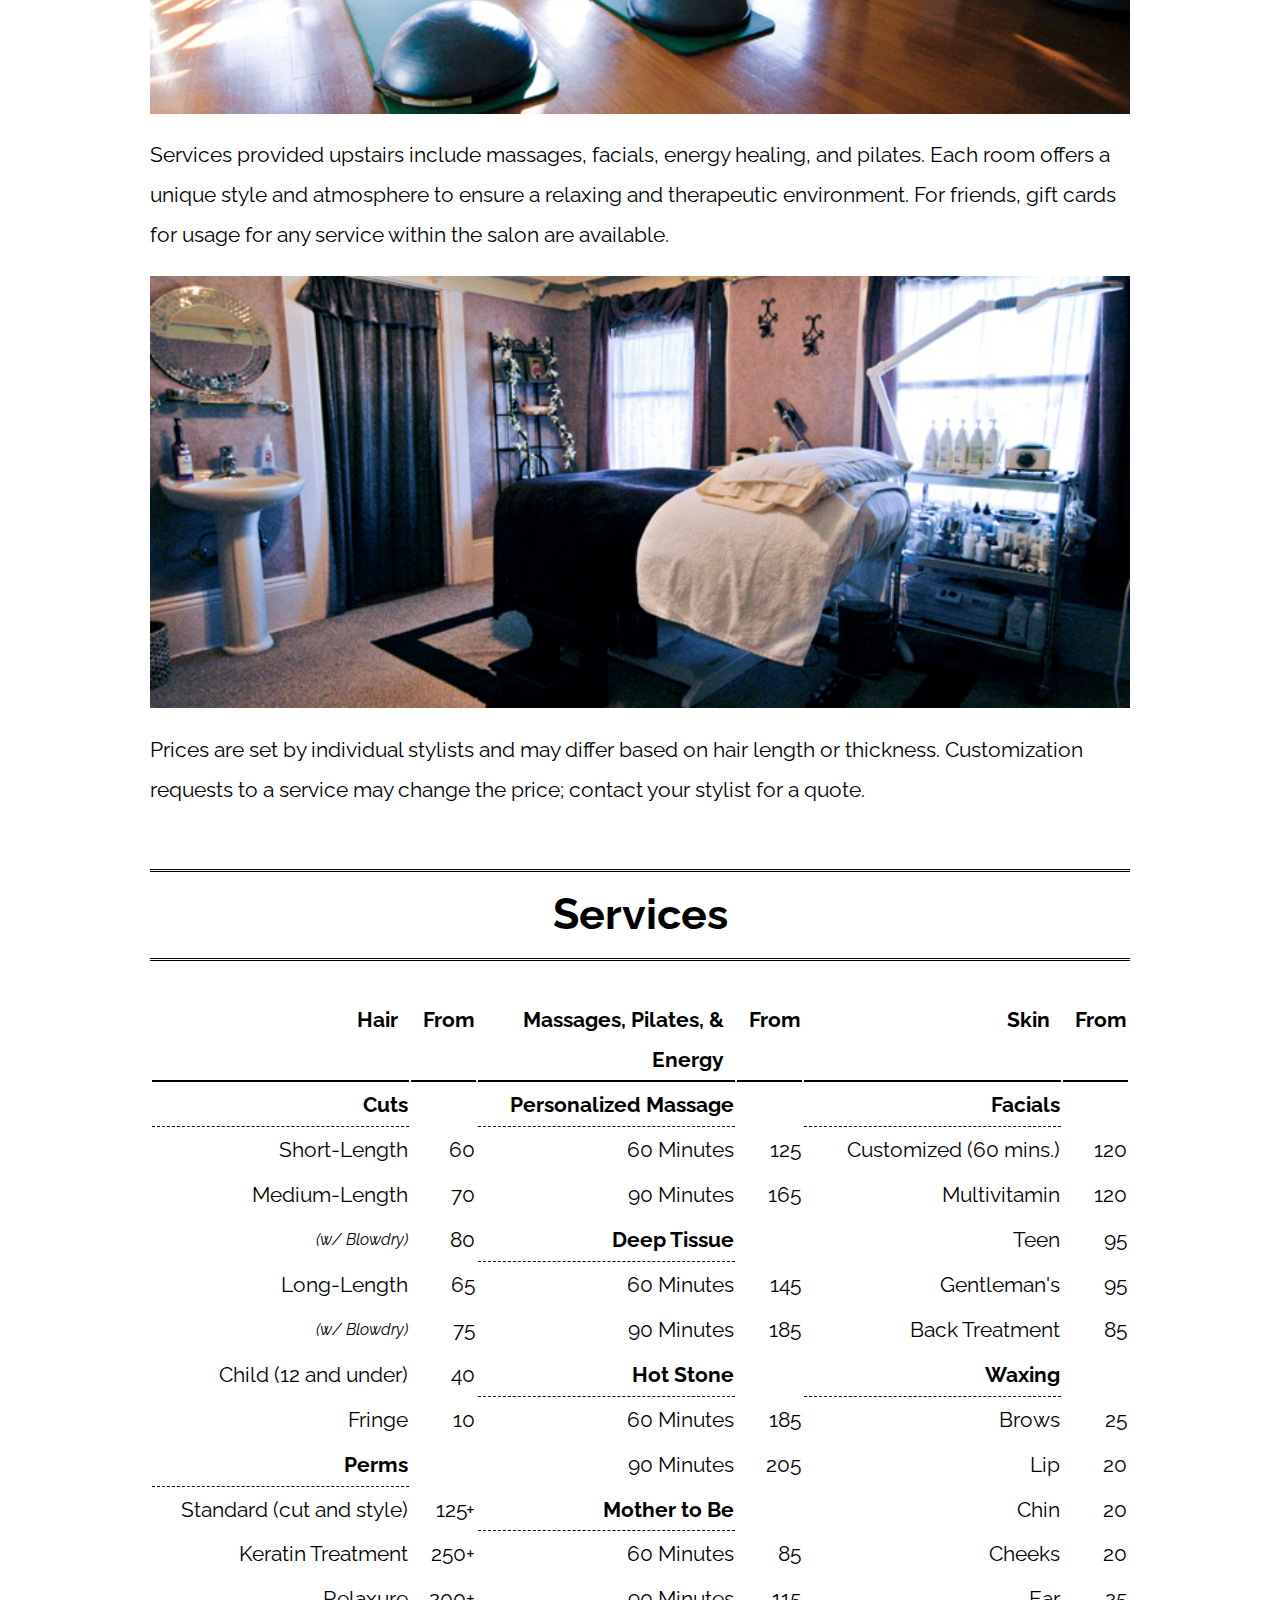
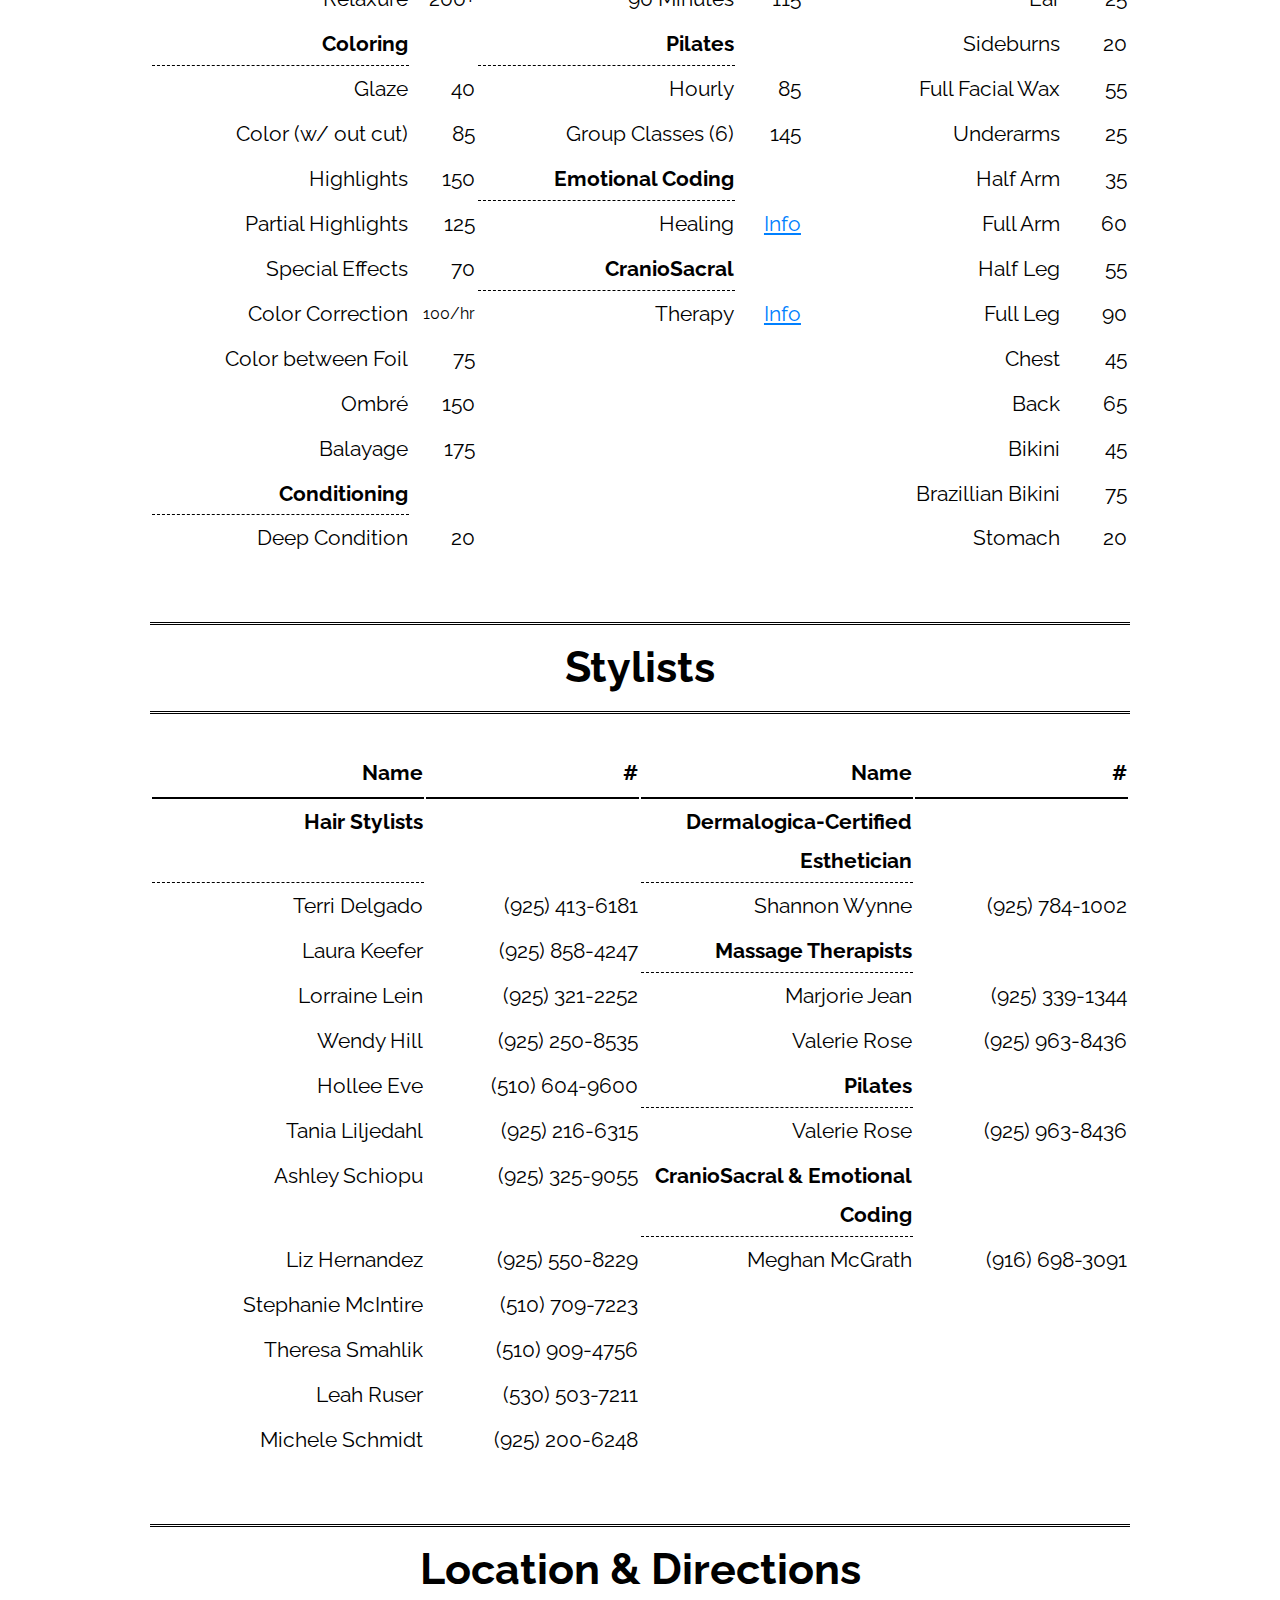
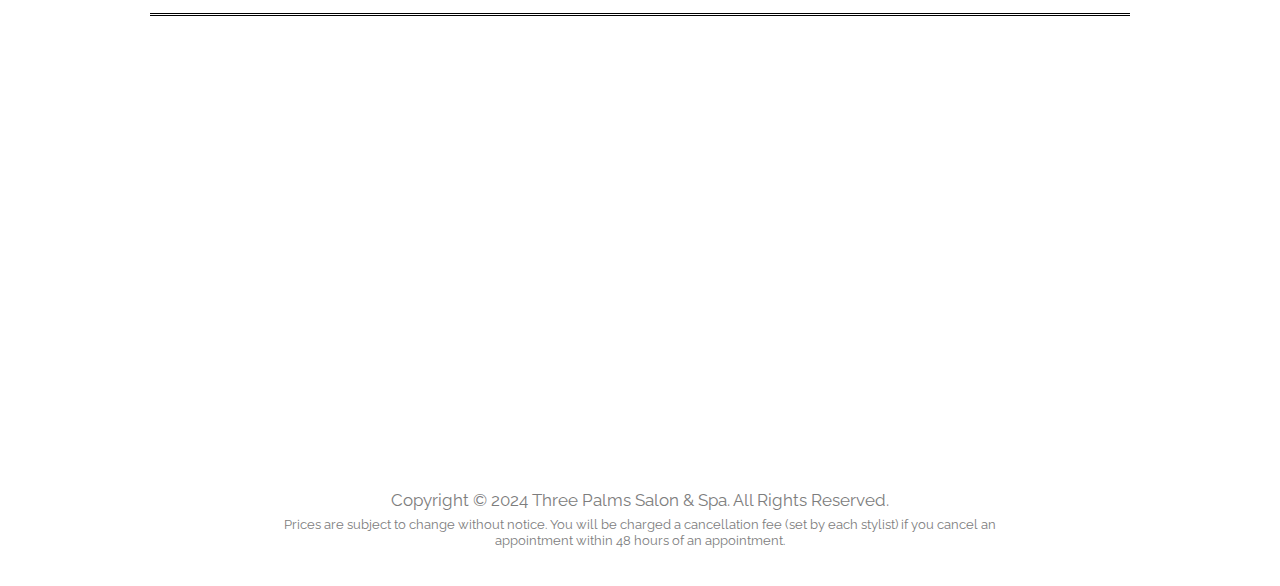
==== commit 1dc1e056: "Update footer discloures (copyright date, cancellation)" ====
--- a/index.html
+++ b/index.html
@@ -471,9 +471,9 @@
     </section>
     <footer>
       <p class="disclosure">
-        Copyright &copy; 2023 Three Palms Salon &amp; Spa. All Rights Reserved.
+        Copyright &copy; 2024 Three Palms Salon &amp; Spa. All Rights Reserved.
       </p>
-      <p class="disclosure">Prices are subject to change without notice.</p>
+      <p class="disclosure-minor">Prices are subject to change without notice. You will be charged a cancellation fee (set by each stylist) if you cancel an appointment within 48 hours of an appointment.</p>
     </footer>
   </div>
 </body>
--- a/styles/style.css
+++ b/styles/style.css
@@ -58,15 +58,21 @@
 
 footer {
   height: 6em;
-  width: 100%;
+  width: 80%;
+  padding: 0 10% 0 10%;
   text-align: center;
   color: var(--footer-text-color);
   font-size: 0.9em;
 }
 
 .disclosure {
-  top: 2em;
-  position: relative;
+  margin: 2em 0 0 0;
+  line-height: 1.85em;
+}
+
+.disclosure-minor {
+  position: relative;
+  font-size: 0.8em;
   margin: 0;
 }
 
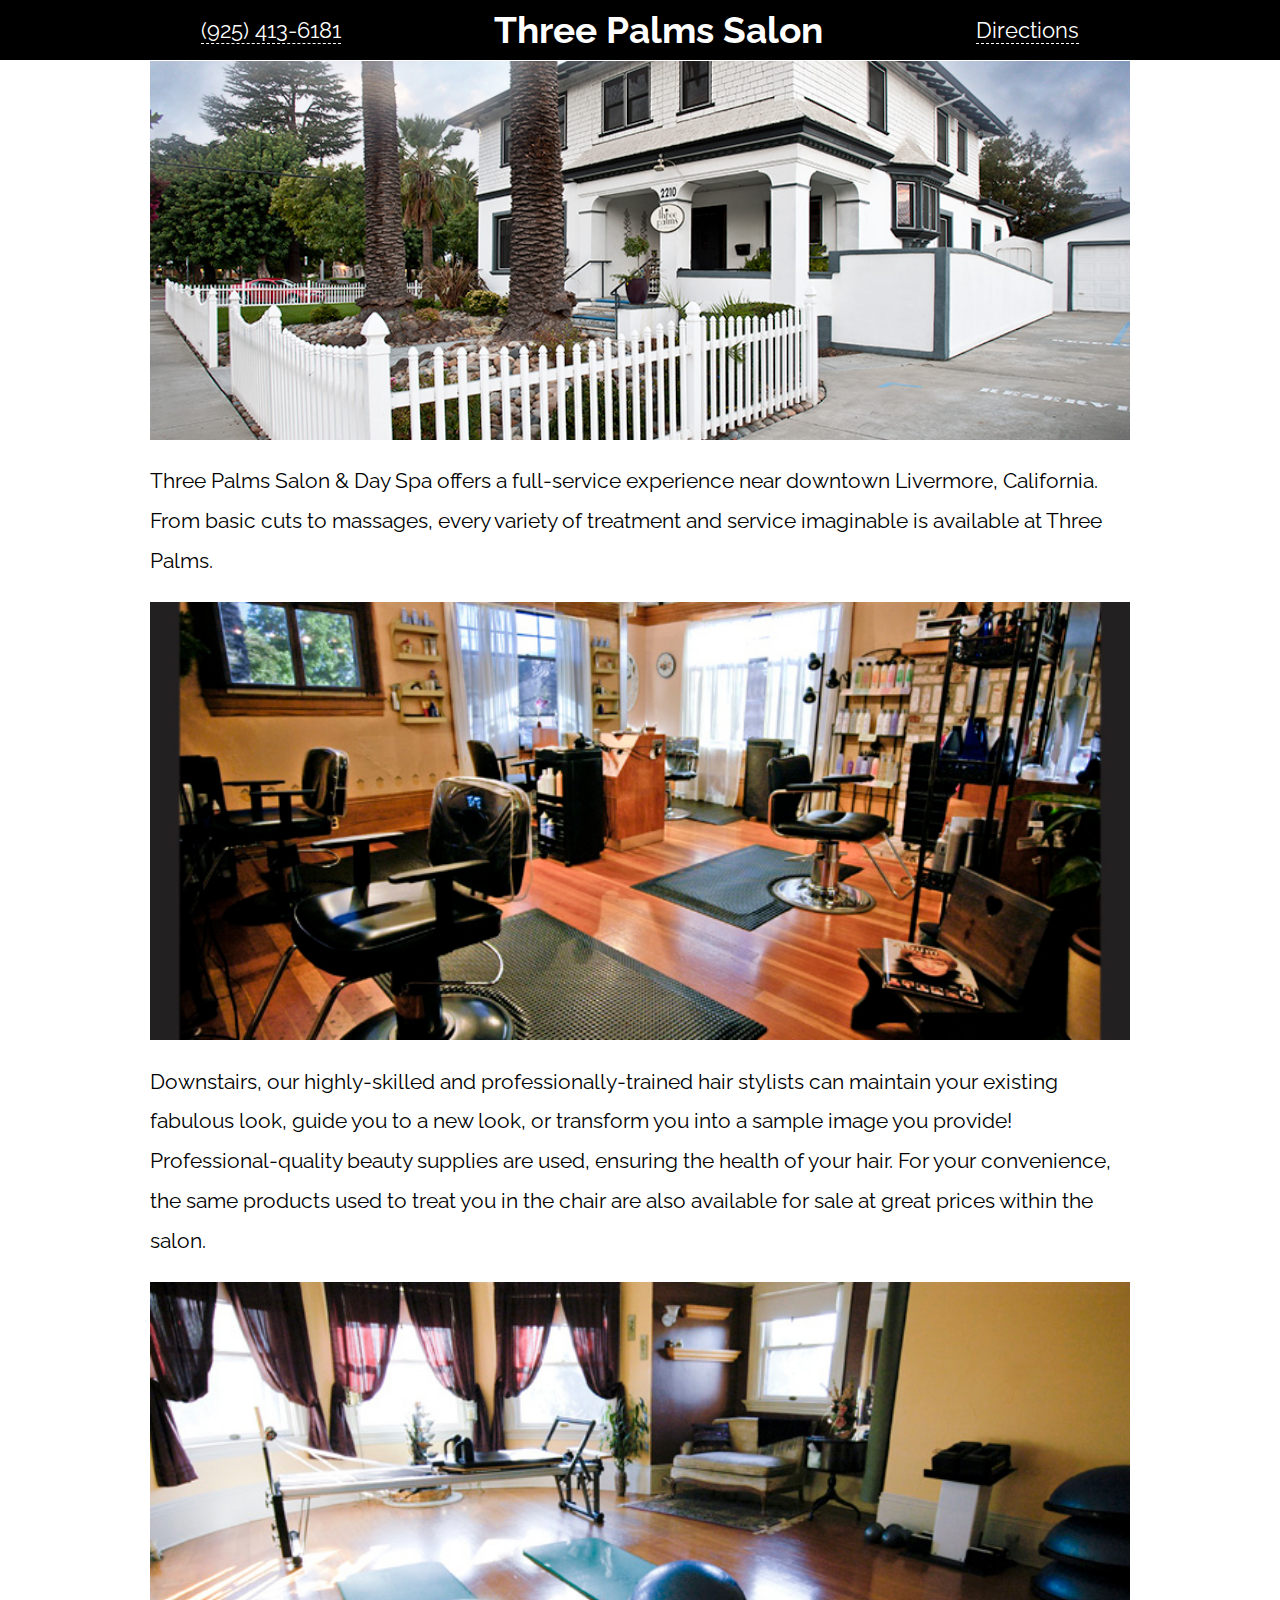
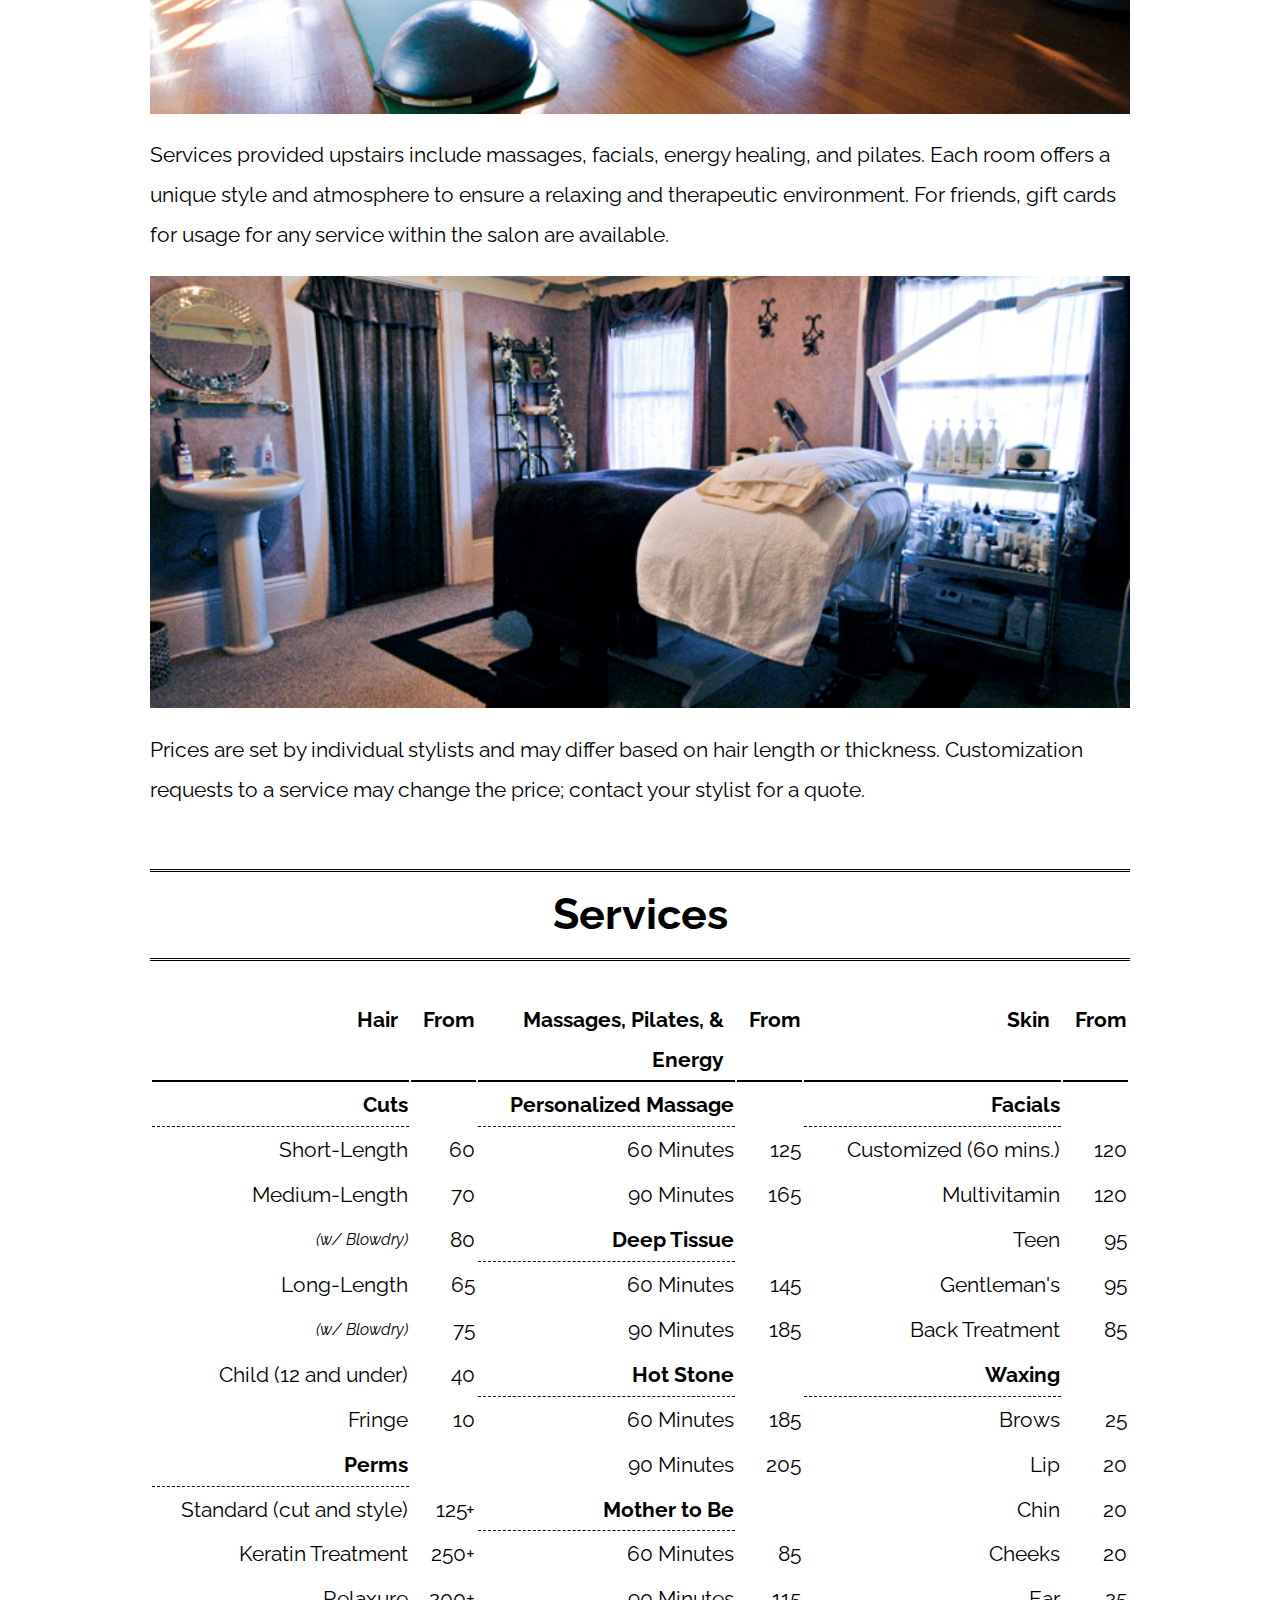
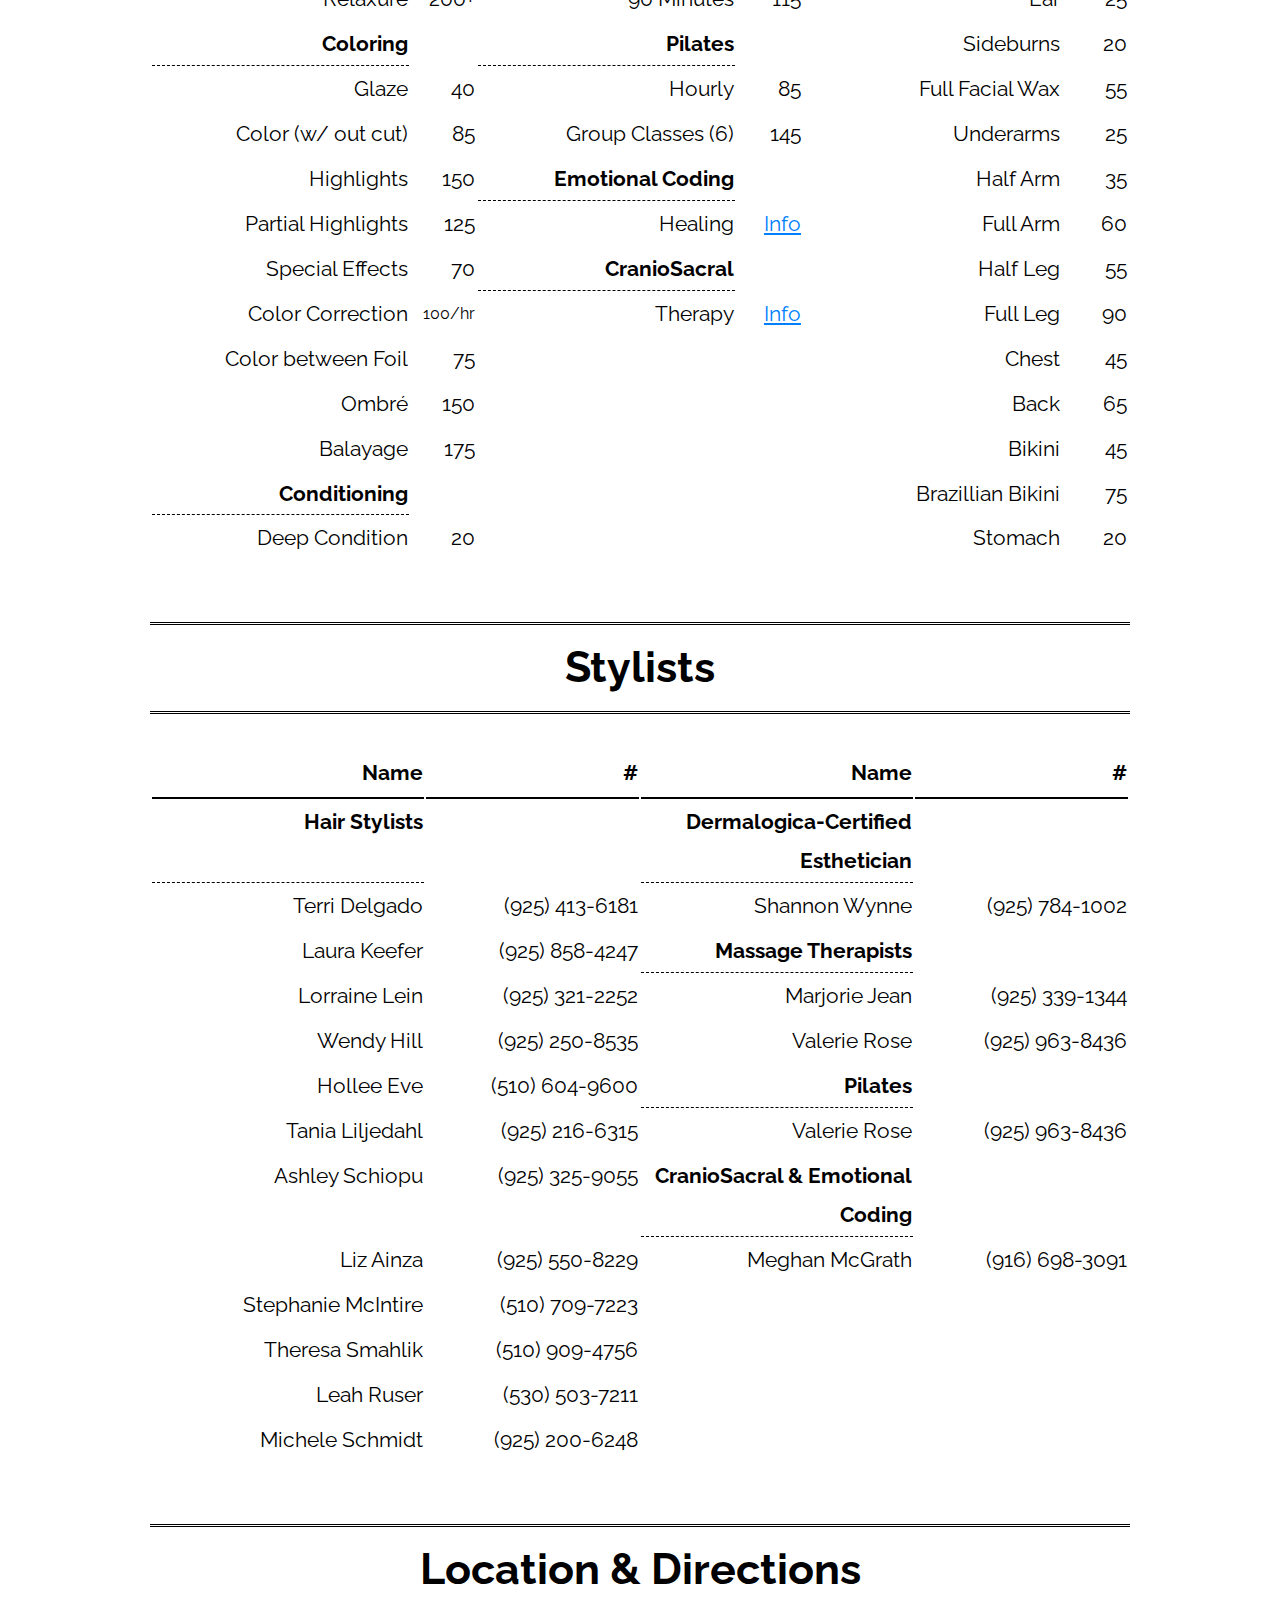
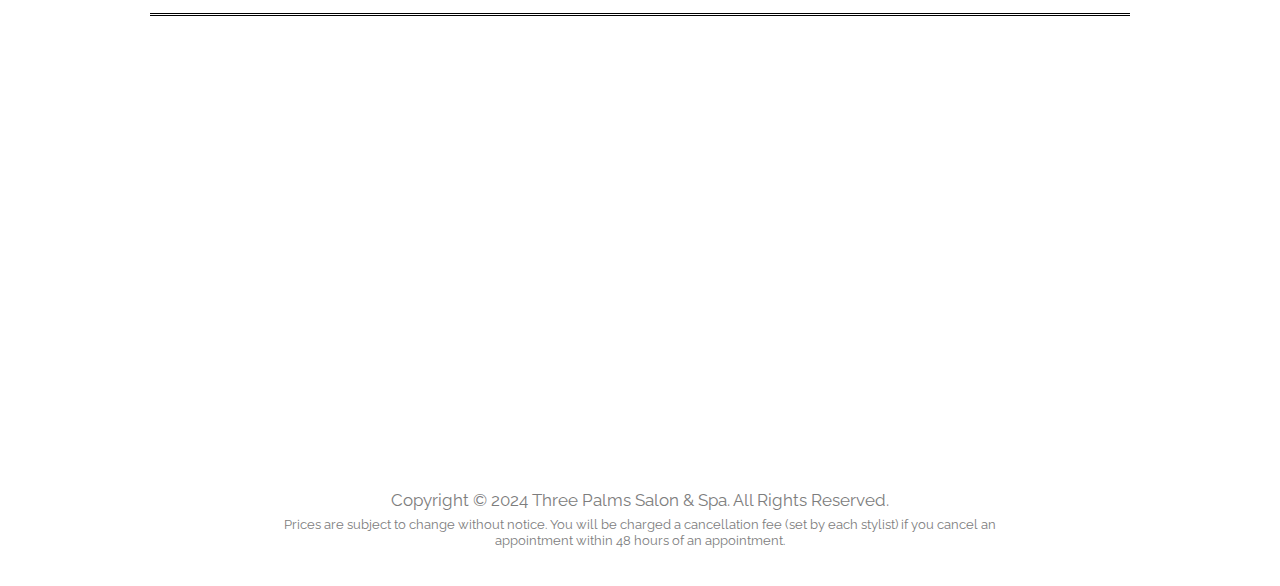
==== commit 7db651d8: "Update stylist name" ====
--- a/index.html
+++ b/index.html
@@ -441,7 +441,7 @@
           <td class="number-placeholder"></td>
         </tr>
         <tr>
-          <td>Liz Hernandez</td>
+          <td>Liz Ainza</td>
           <td>(925) 550-8229</td>
 
           <td>Meghan McGrath</td>
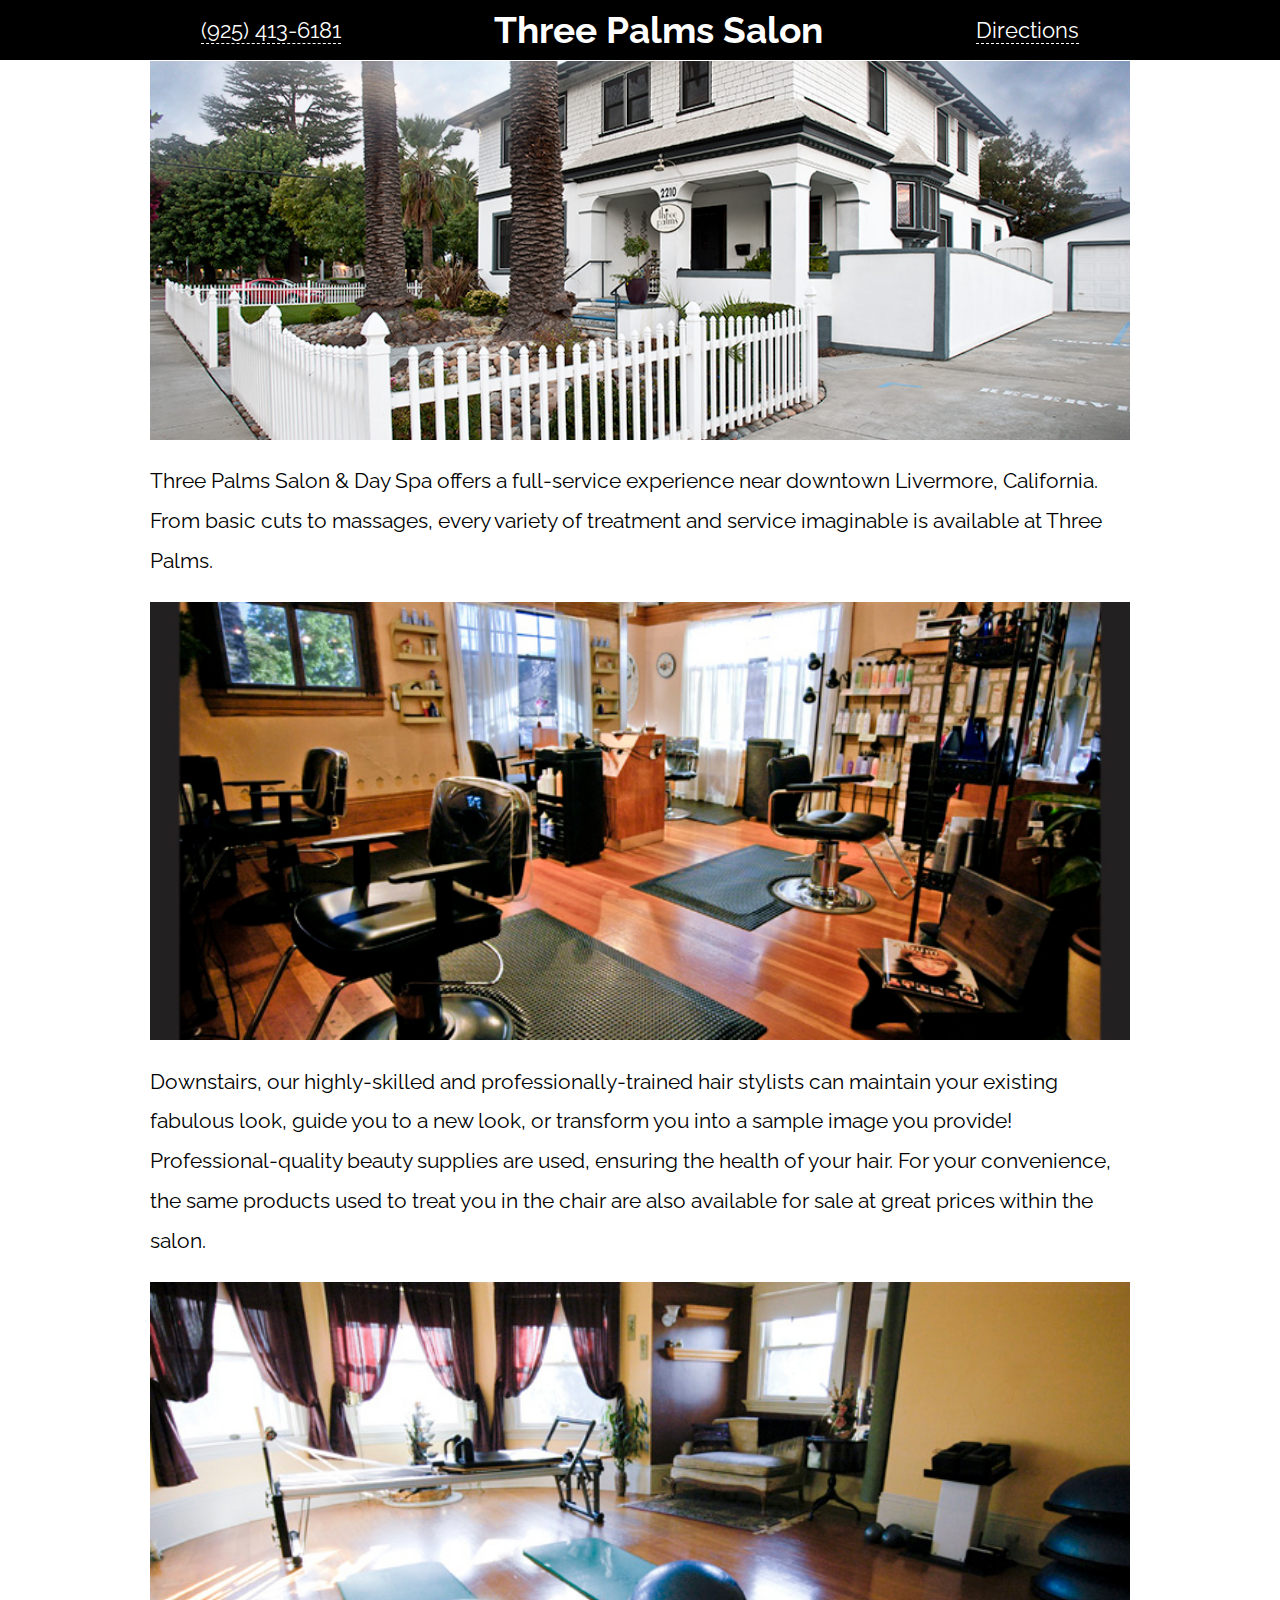
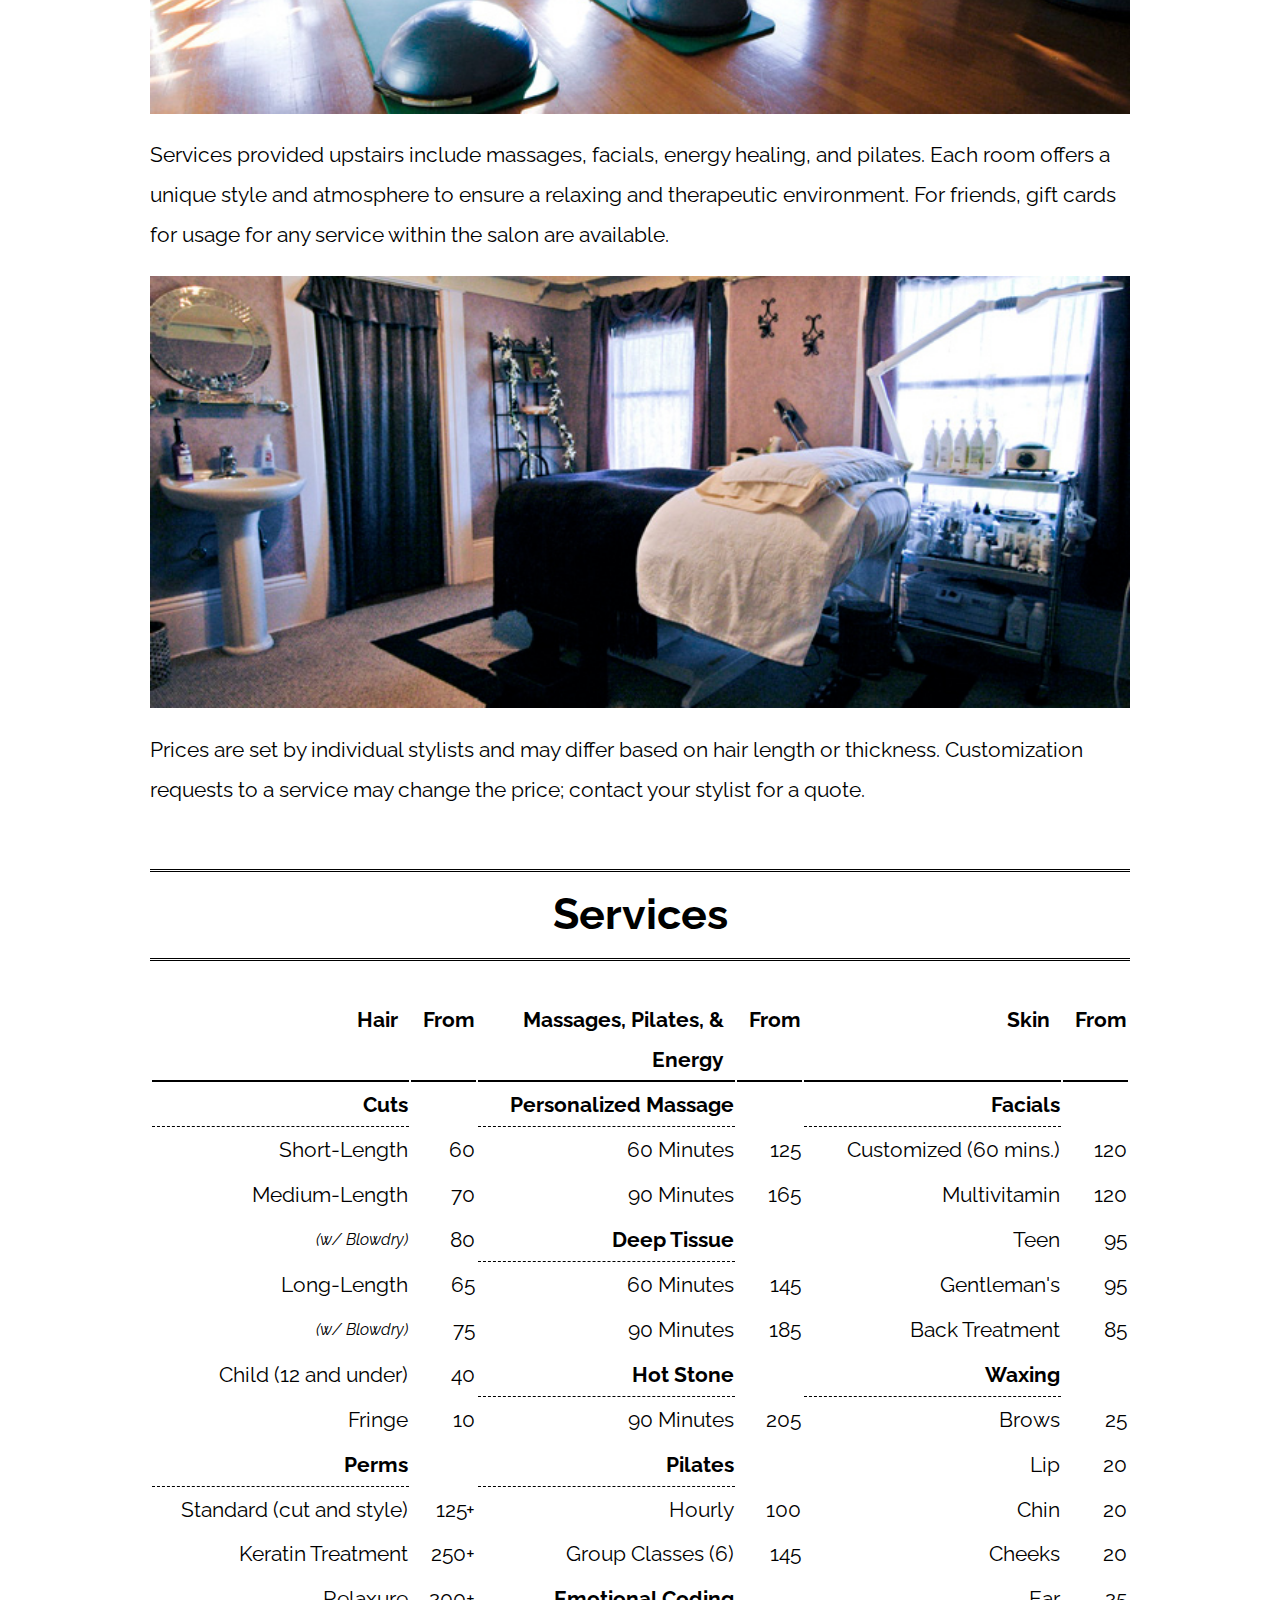
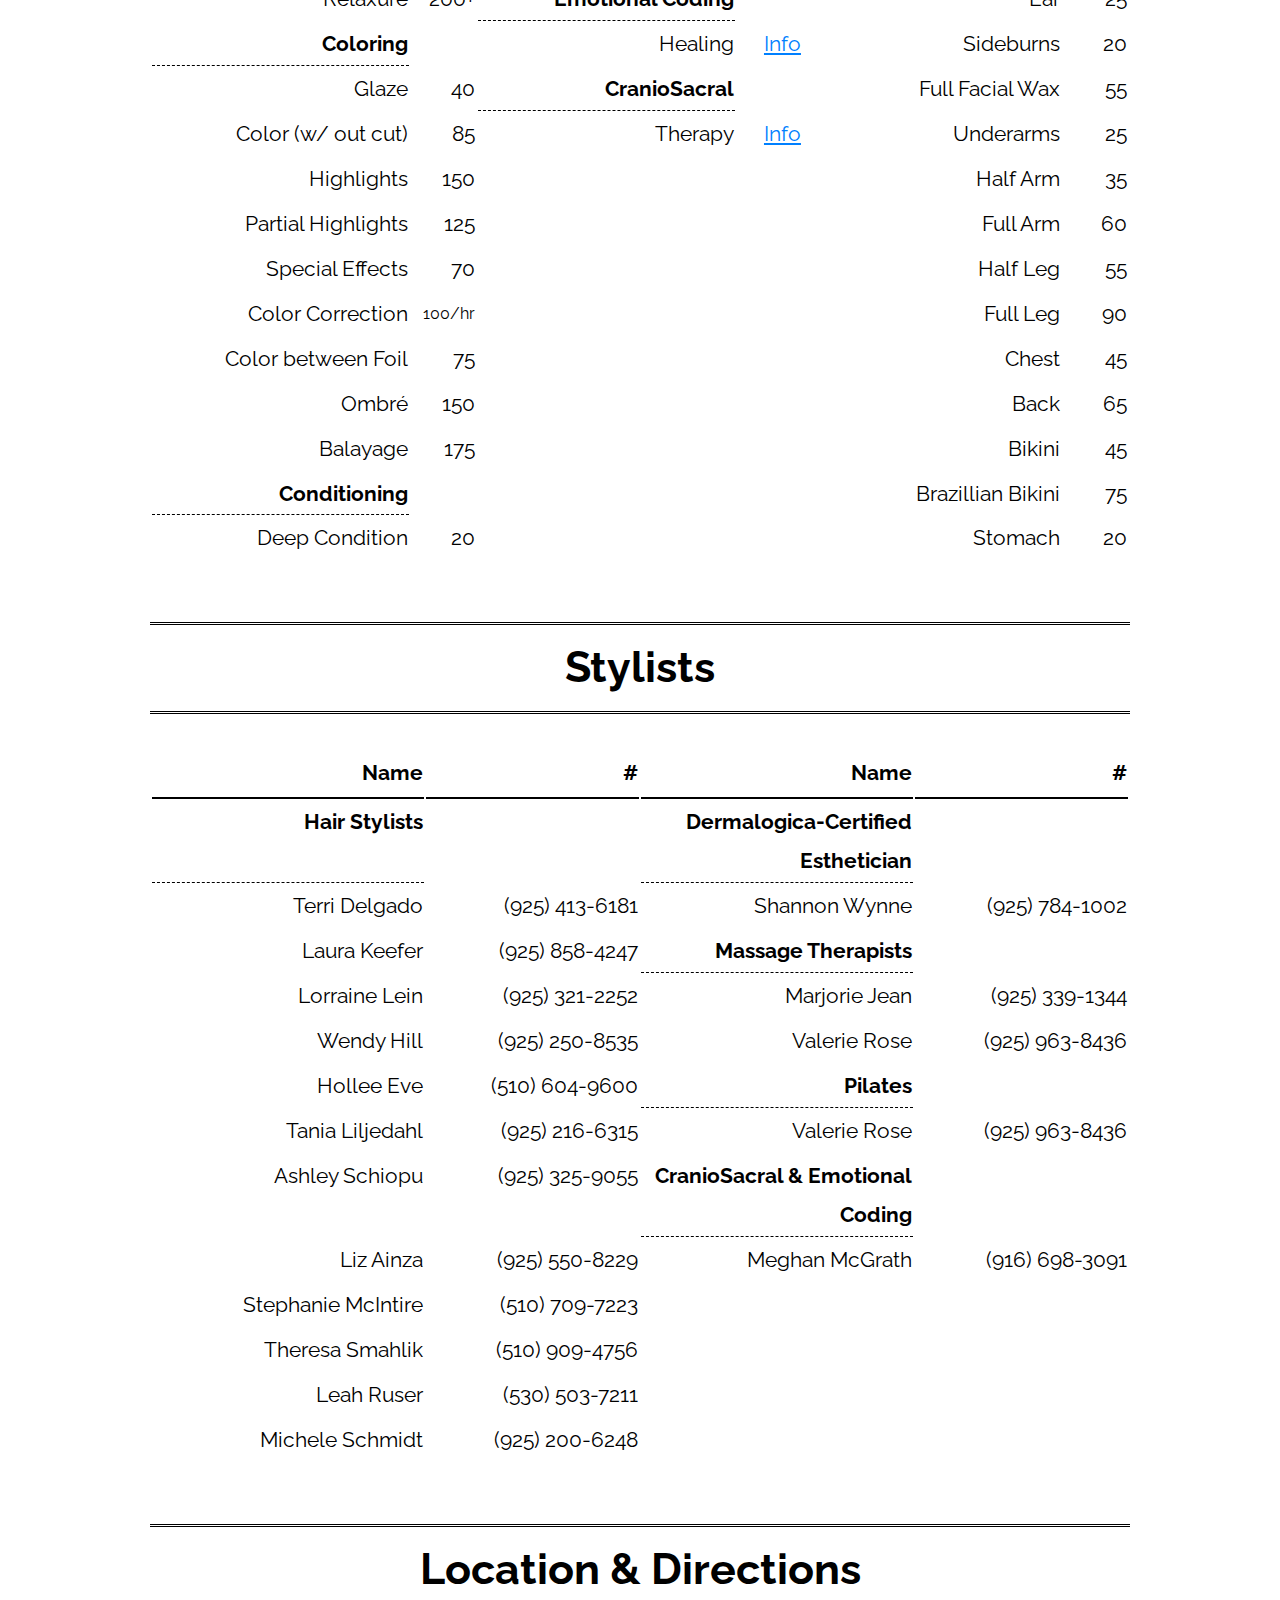
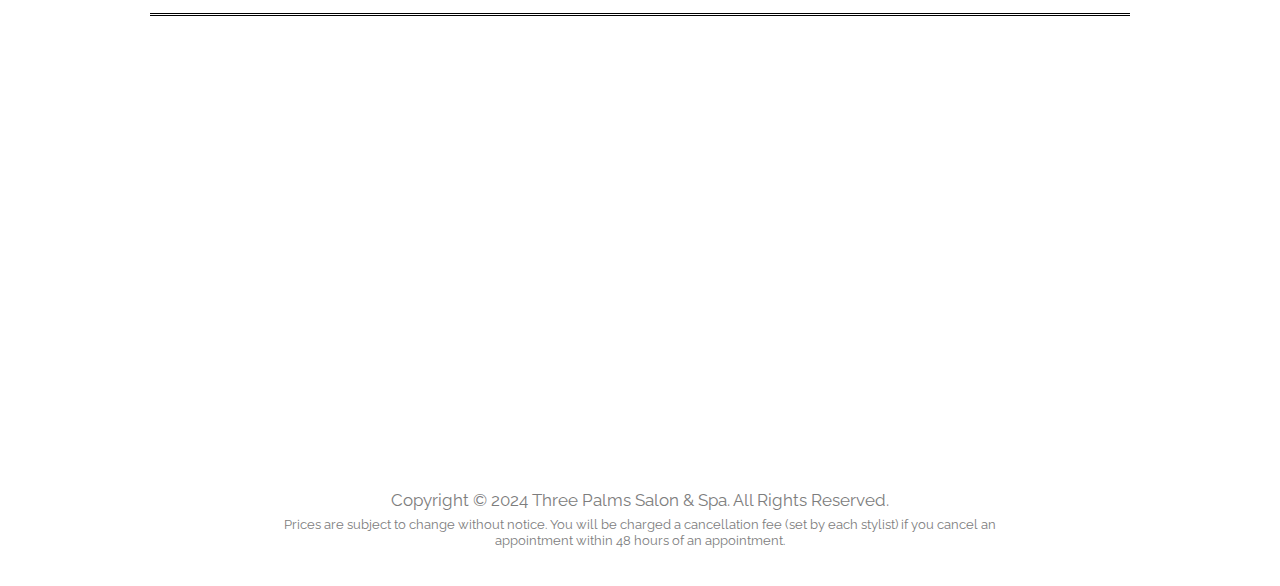
==== commit adee8e75: "Update massage services (availability + pricing)" ====
--- a/index.html
+++ b/index.html
@@ -198,8 +198,8 @@
           <td class="service-spec">Fringe</td>
           <td class="service-price">10</td>
 
-          <td class="service-spec">60 Minutes</td>
-          <td class="service-price">185</td>
+          <td class="service-spec">90 Minutes</td>
+          <td class="service-price">205</td>
 
           <td class="service-spec">Brows</td>
           <td class="service-price">25</td>
@@ -208,8 +208,8 @@
           <td class="service-intra-header">Perms</td>
           <td class="price-placeholder"></td>
 
-          <td class="service-spec">90 Minutes</td>
-          <td class="service-price">205</td>
+          <td class="service-intra-header">Pilates</td>
+          <td class="price-placeholder"></td>
 
           <td class="service-spec">Lip</td>
           <td class="service-price">20</td>
@@ -218,8 +218,8 @@
           <td class="service-spec">Standard (cut and style)</td>
           <td class="service-price">125+</td>
 
-          <td class="service-intra-header">Mother to Be</td>
-          <td class="price-placeholder"></td>
+          <td class="service-spec">Hourly</td>
+          <td class="service-price">100</td>
 
           <td class="service-spec">Chin</td>
           <td class="service-price">20</td>
@@ -228,8 +228,8 @@
           <td class="service-spec">Keratin Treatment</td>
           <td class="service-price">250+</td>
 
-          <td class="service-spec">60 Minutes</td>
-          <td class="service-price">85</td>
+          <td class="service-spec">Group Classes (6)</td>
+          <td class="service-price">145</td>
 
           <td class="service-spec">Cheeks</td>
           <td class="service-price">20</td>
@@ -238,8 +238,8 @@
           <td class="service-spec">Relaxure</td>
           <td class="service-price">200+</td>
 
-          <td class="service-spec">90 Minutes</td>
-          <td class="service-price">115</td>
+          <td class="service-intra-header">Emotional Coding</td>
+          <td class="price-placeholder"></td>
 
           <td class="service-spec">Ear</td>
           <td class="service-price">25</td>
@@ -247,73 +247,73 @@
         <tr>
           <td class="service-intra-header">Coloring</td>
           <td class="price-placeholder"></td>
-
-          <td class="service-intra-header">Pilates</td>
-          <td class="price-placeholder"></td>
-
-          <td class="service-spec">Sideburns</td>
-          <td class="service-price">20</td>
-        </tr>
-        <tr>
-          <td class="service-spec">Glaze</td>
-          <td class="service-price">40</td>
-
-          <td class="service-spec">Hourly</td>
-          <td class="service-price">85</td>
-
-          <td class="service-spec">Full Facial Wax</td>
-          <td class="service-price">55</td>
-        </tr>
-        <tr>
-          <td class="service-spec">Color (w/ out cut)</td>
-          <td class="service-price">85</td>
-
-          <td class="service-spec">Group Classes (6)</td>
-          <td class="service-price">145</td>
-
-          <td class="service-spec">Underarms</td>
-          <td class="service-price">25</td>
-        </tr>
-        <tr>
-          <td class="service-spec">Highlights</td>
-          <td class="service-price">150</td>
-
-          <td class="service-intra-header">Emotional Coding</td>
-          <td class="price-placeholder"></td>
-
-          <td class="service-spec">Half Arm</td>
-          <td class="service-price">35</td>
-        </tr>
-        <tr>
-          <td class="service-spec">Partial Highlights</td>
-          <td class="service-price">125</td>
 
           <td class="service-spec">Healing</td>
           <td class="service-price">
             <a href="http://quantumhealinghth.com/">Info</a>
           </td>
 
-          <td class="service-spec">Full Arm</td>
-          <td class="service-price">60</td>
-        </tr>
-        <tr>
-          <td class="service-spec">Special Effects</td>
-          <td class="service-price">70</td>
+          <td class="service-spec">Sideburns</td>
+          <td class="service-price">20</td>
+        </tr>
+        <tr>
+          <td class="service-spec">Glaze</td>
+          <td class="service-price">40</td>
 
           <td class="service-intra-header">CranioSacral</td>
           <td class="price-placeholder"></td>
 
-          <td class="service-spec">Half Leg</td>
+          <td class="service-spec">Full Facial Wax</td>
           <td class="service-price">55</td>
         </tr>
         <tr>
-          <td class="service-spec">Color Correction</td>
-          <td class="service-price service-price-small">100/hr</td>
+          <td class="service-spec">Color (w/ out cut)</td>
+          <td class="service-price">85</td>
 
           <td class="service-spec">Therapy</td>
           <td class="service-price">
             <a href="http://www.unwindingjourney.com/">Info</a>
           </td>
+
+          <td class="service-spec">Underarms</td>
+          <td class="service-price">25</td>
+        </tr>
+        <tr>
+          <td class="service-spec">Highlights</td>
+          <td class="service-price">150</td>
+
+          <td class="service-spec"></td>
+          <td class="service-price"></td>
+
+          <td class="service-spec">Half Arm</td>
+          <td class="service-price">35</td>
+        </tr>
+        <tr>
+          <td class="service-spec">Partial Highlights</td>
+          <td class="service-price">125</td>
+
+          <td class="service-spec"></td>
+          <td class="service-price"></td>
+
+          <td class="service-spec">Full Arm</td>
+          <td class="service-price">60</td>
+        </tr>
+        <tr>
+          <td class="service-spec">Special Effects</td>
+          <td class="service-price">70</td>
+
+          <td class="service-spec"></td>
+          <td class="service-price"></td>
+
+          <td class="service-spec">Half Leg</td>
+          <td class="service-price">55</td>
+        </tr>
+        <tr>
+          <td class="service-spec">Color Correction</td>
+          <td class="service-price service-price-small">100/hr</td>
+
+          <td class="service-spec"></td>
+          <td class="service-price"></td>
 
           <td class="service-spec">Full Leg</td>
           <td class="service-price">90</td>
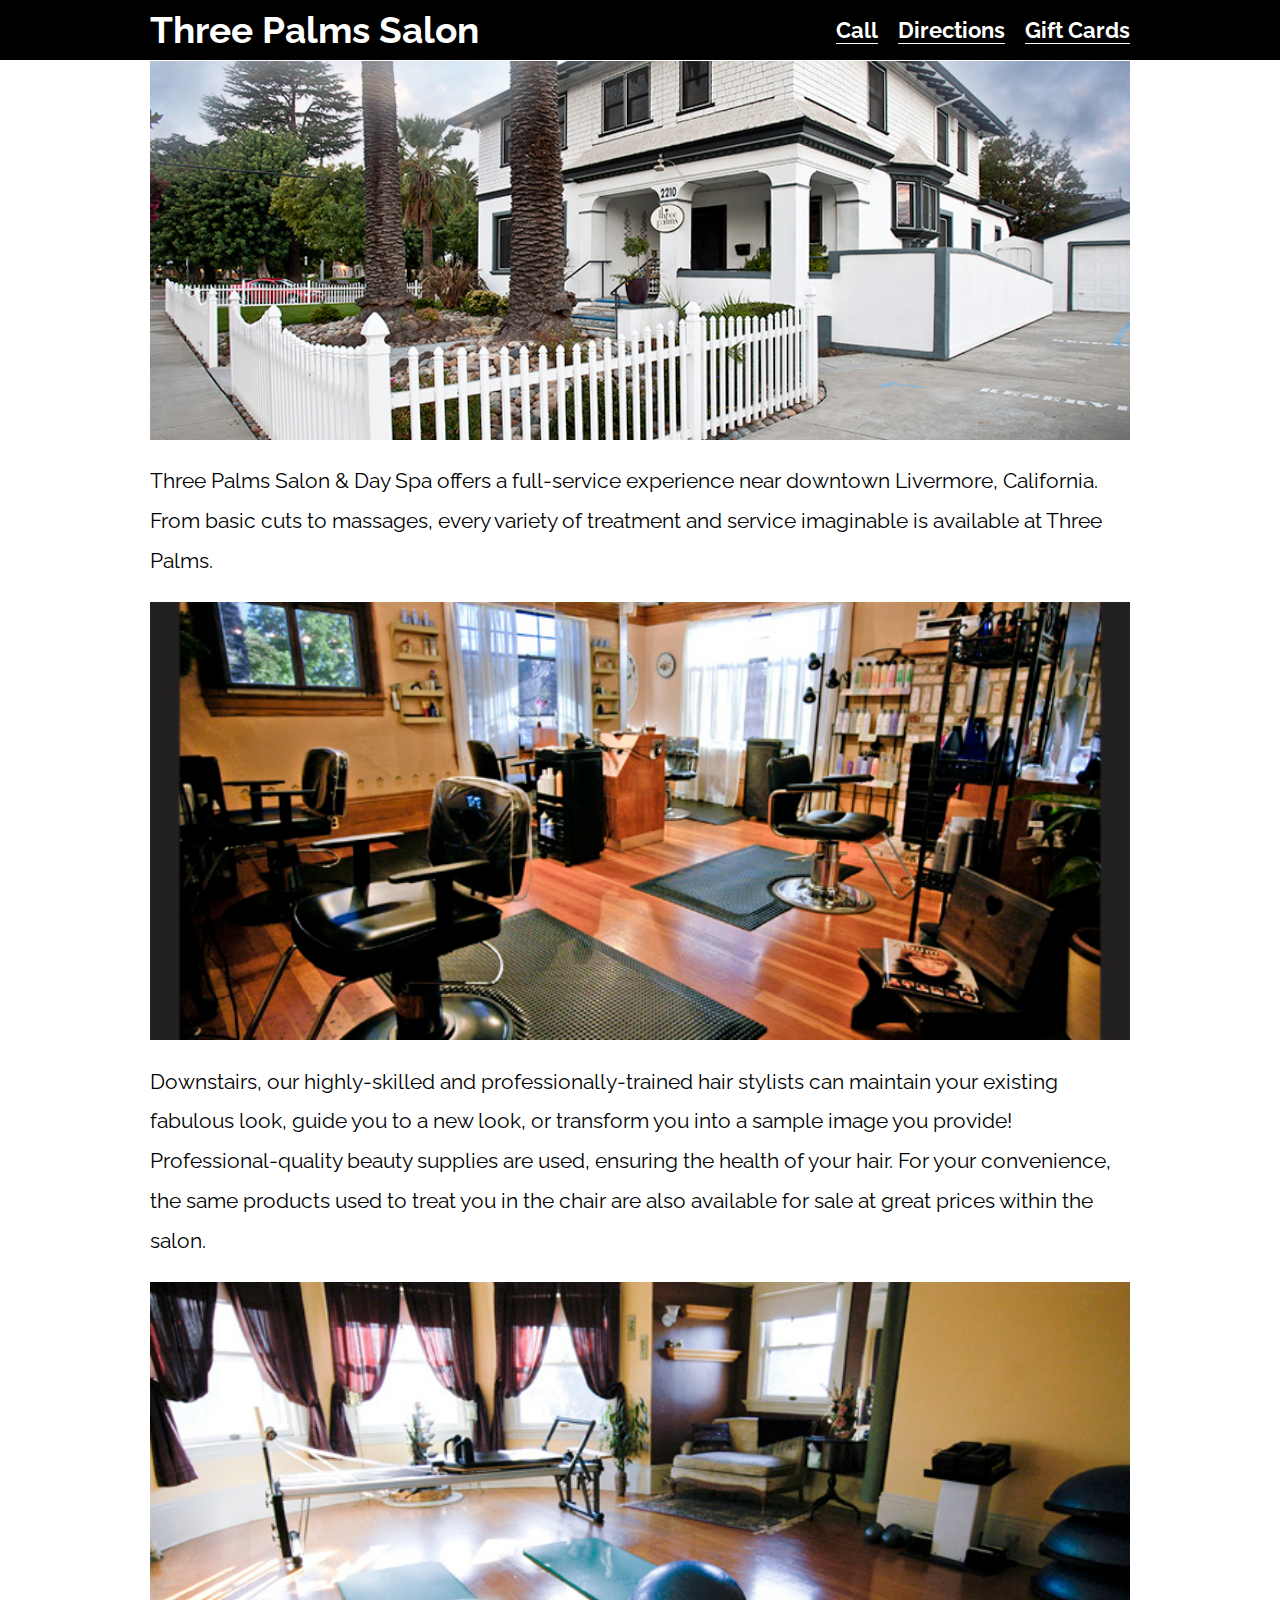
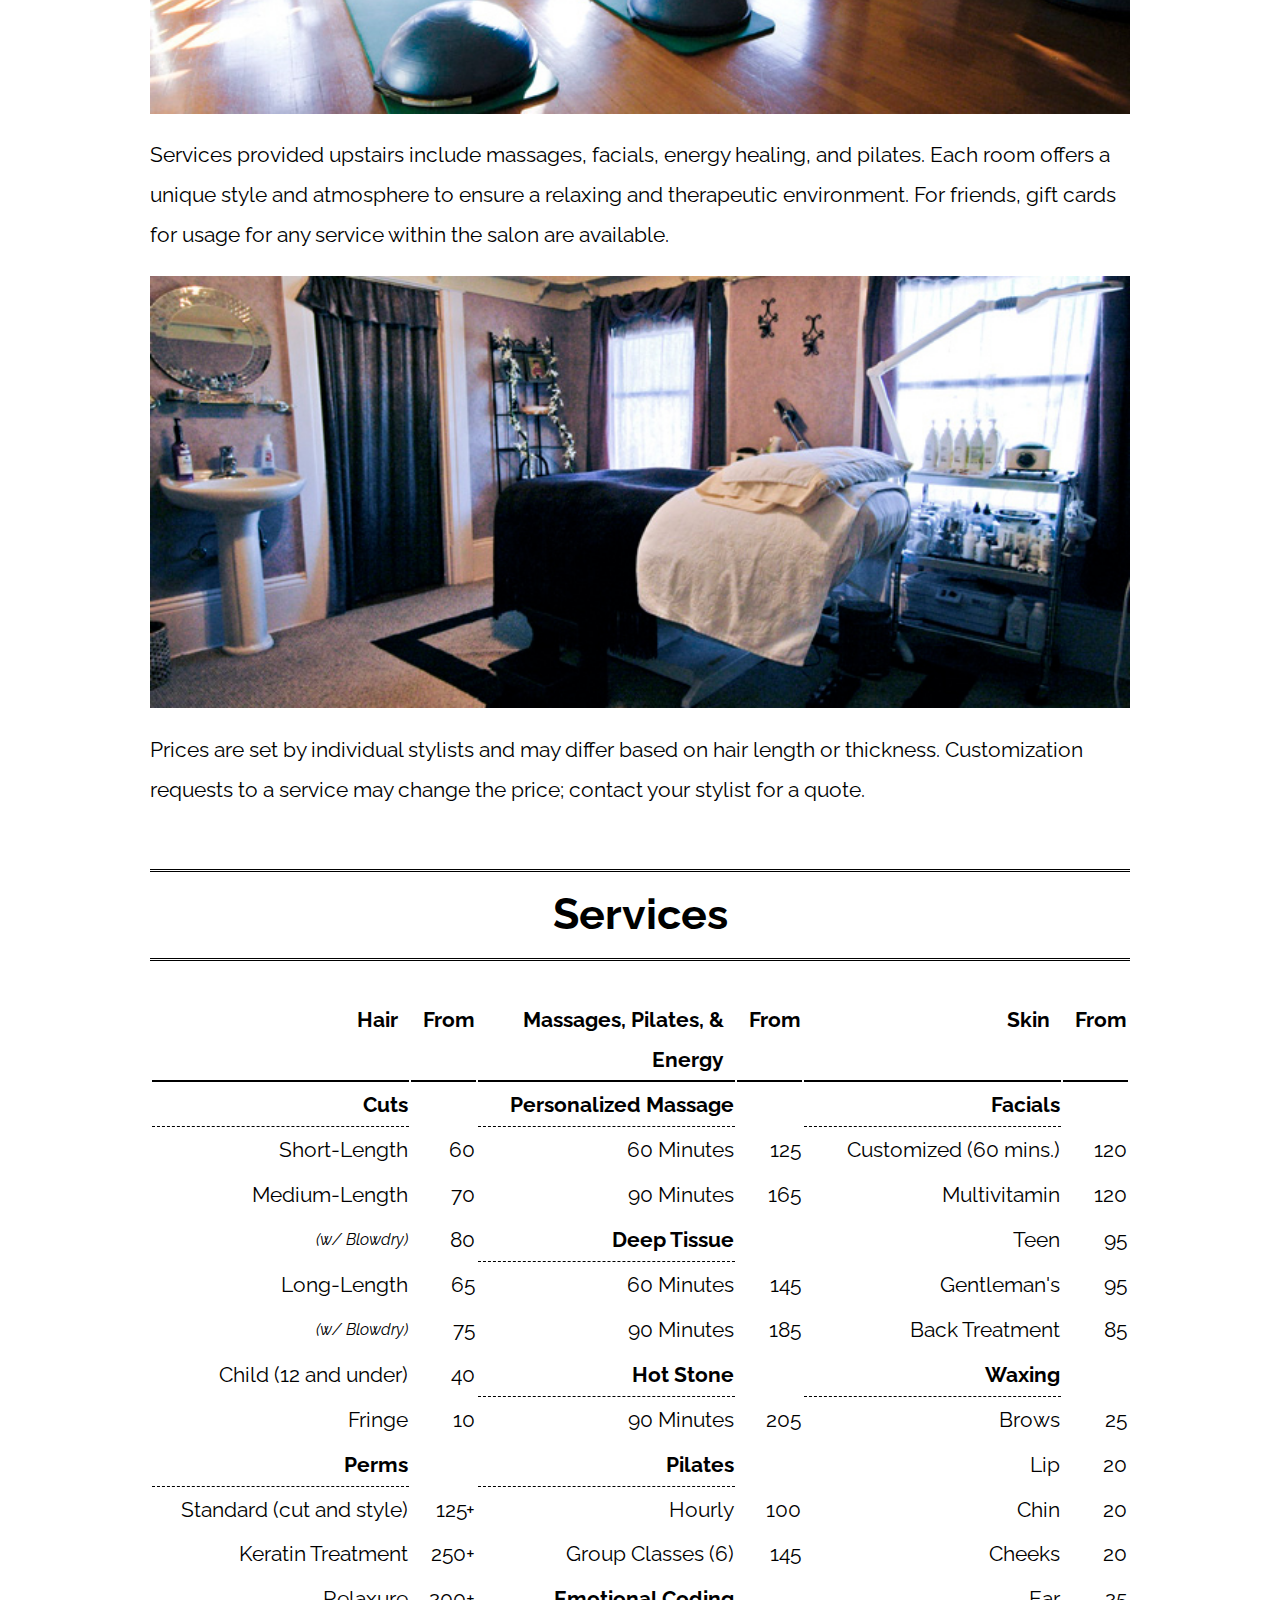
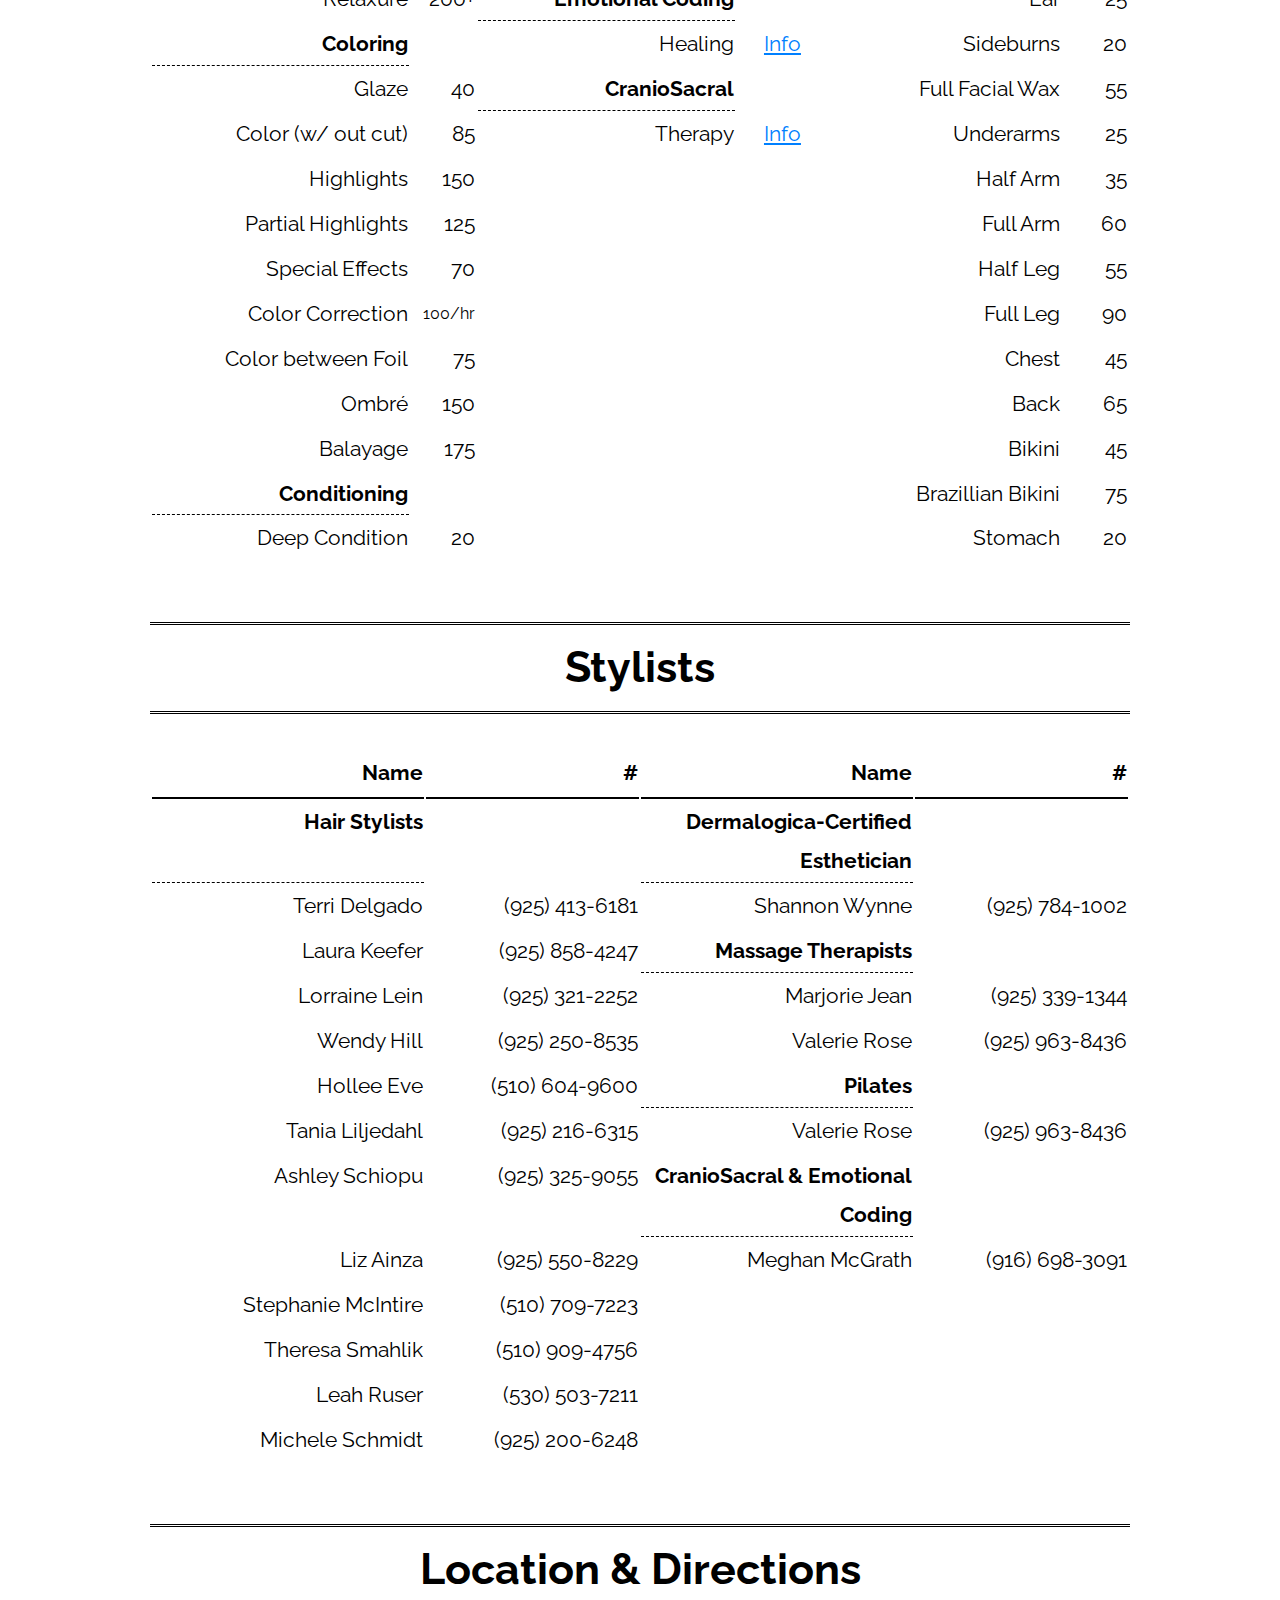
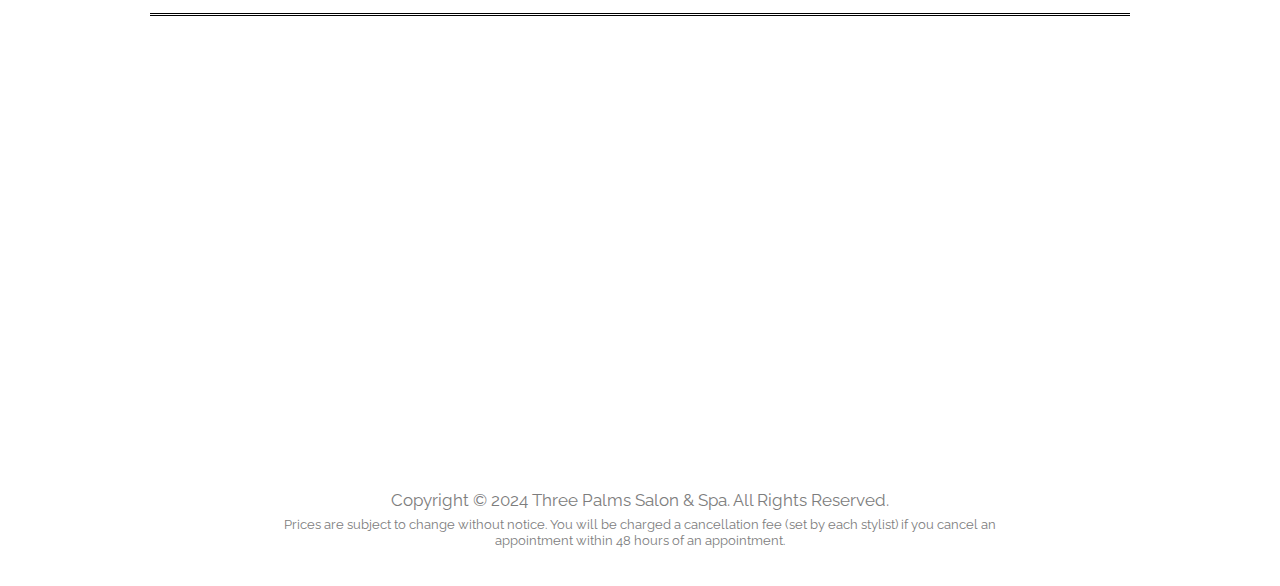
==== commit a11b2aeb: "Add gift card link to top nav and rework styling of top nav to have a right-aligned menu" ====
--- a/index.html
+++ b/index.html
@@ -63,18 +63,18 @@
   <div id="container" class="content">
     <header id="navigation">
       <div id="navigation-content" class="content">
-        <h3 id="phone-number" class="header-item expanded">
-          <a href="tel:1-925-413-6181">(925) 413-6181</a>
-        </h3>
-        <h3 id="phone-number" class="header-item compact">
+        <h1 id="title" class="header-item">Three Palms Salon</h1>
+        <h3 id="phone-number" class="header-item">
           <a href="tel:1-925-413-6181">Call</a>
         </h3>
-        <h1 id="title" class="header-item">Three Palms Salon</h1>
         <h3 id="address" class="header-item">
           <a
             href="https://maps.apple.com/?daddr=2210%20Fourth%20St,%20Livermore,%20CA%2094550%20"
             >Directions</a
           >
+        </h3>
+        <h3 id="gift-cards" class="header-item">
+          <a href="./giftcards.html" target="_blank">Gift Cards</a>
         </h3>
       </div>
     </header>
--- a/styles/style.css
+++ b/styles/style.css
@@ -95,6 +95,7 @@
   display: -ms-flexbox;
   display: -webkit-flex;
   display: flex;
+  column-gap: 20px;
 
   -webkit-flex-flow: nowrap;
   flex-flow: nowrap;
@@ -104,7 +105,7 @@
   height: 100%;
   margin: 0;
   line-height: 60px;
-  text-align: center;
+  text-align: left;
   display: block;
 }
 
@@ -116,21 +117,16 @@
 #navigation h3 a {
   color: inherit;
   text-decoration: none;
-  border-bottom: 1px dashed var(--header-text-color);
-}
-
-#phone-number {
-  font-weight: normal;
-  flex-grow: 1;
+  border-bottom: 1px solid var(--header-text-color);
+}
+
+.header-item a,
+#navigation h3 a:hover {
+  color: skyblue;
 }
 
 #title {
   flex-grow: 2;
-}
-
-#address {
-  font-weight: normal;
-  flex-grow: 1;
 }
 
 .panel {
@@ -233,19 +229,7 @@
   height: 400px;
 }
 
-.compact {
-  display: none;
-}
-
 @media all and (max-width: 896px) {
-  .compact {
-    display: block;
-  }
-
-  .expanded {
-    display: none;
-  }
-
   #container,
   #navigation-content {
     padding: 0 12px 0 12px;
@@ -261,10 +245,6 @@
     height: 220px;
   }
 
-  #title {
-    display: none;
-  }
-
   table {
     font-size: 0.5em;
   }
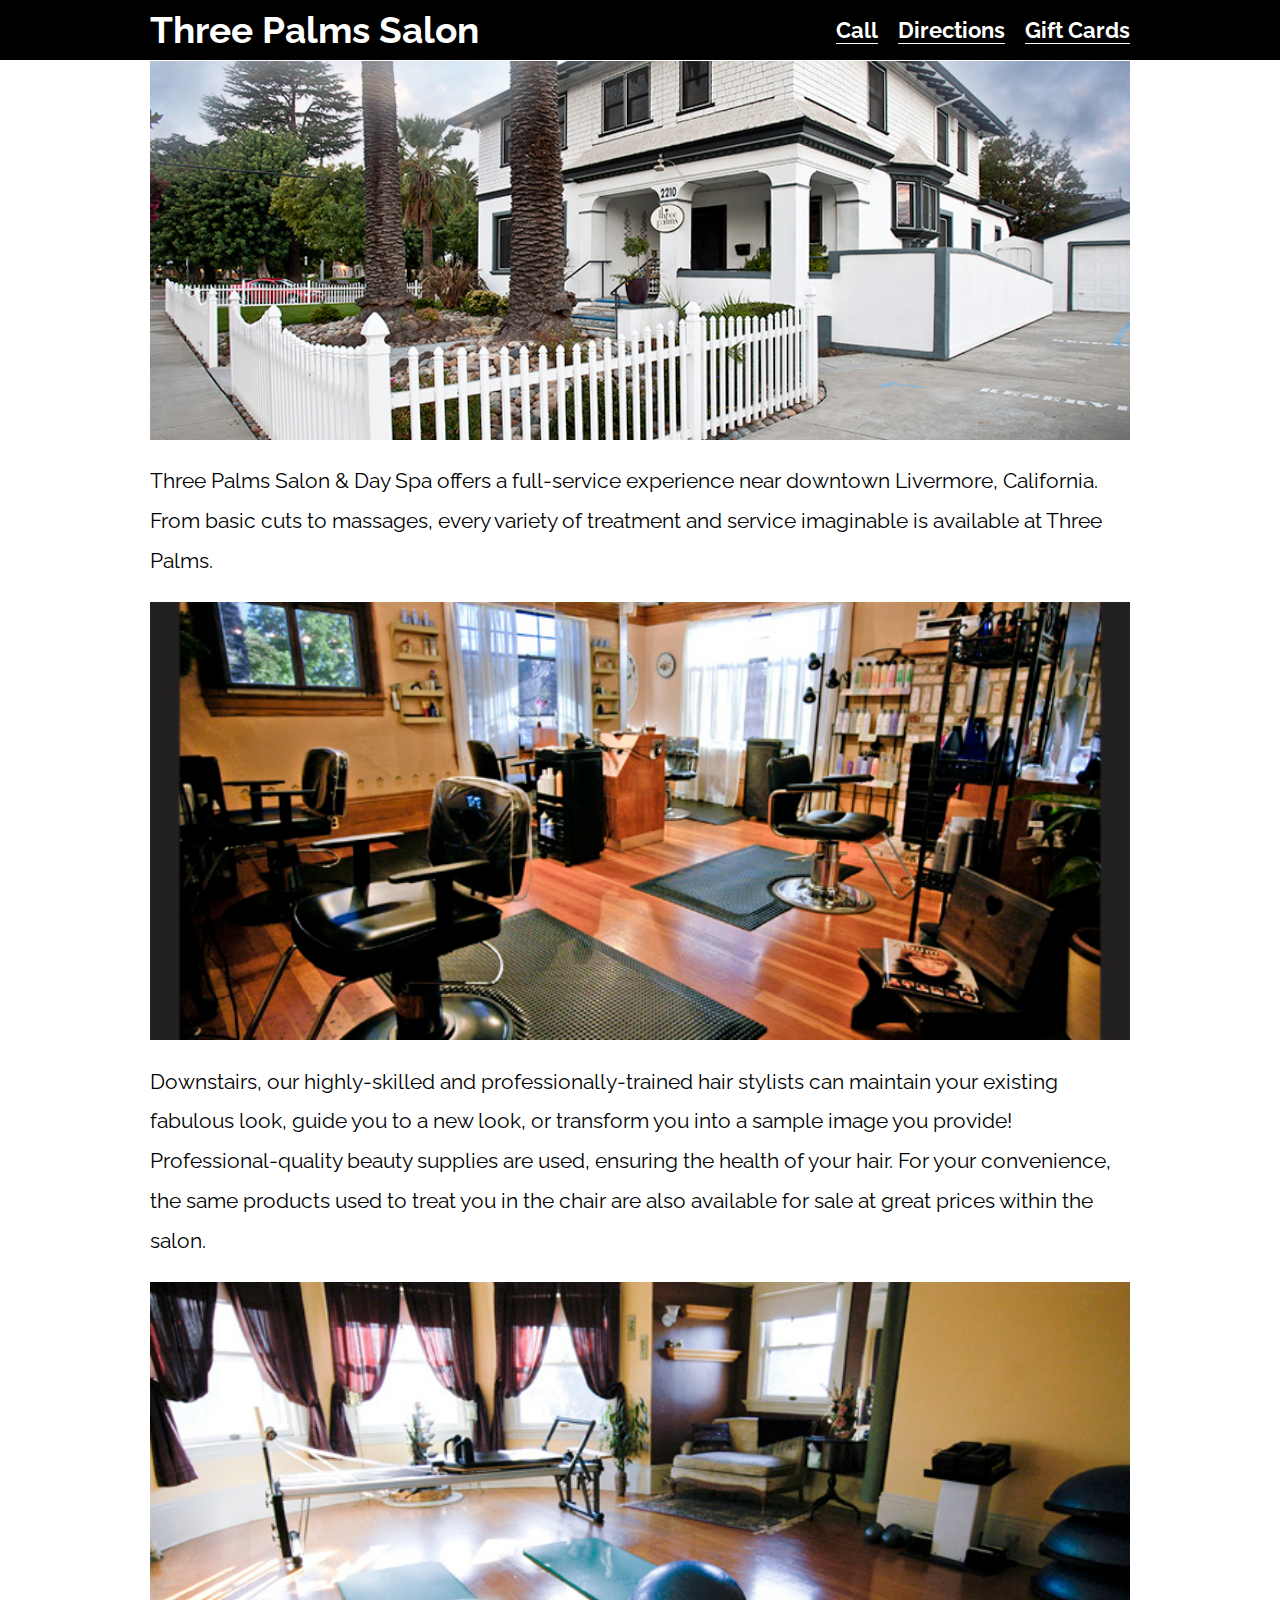
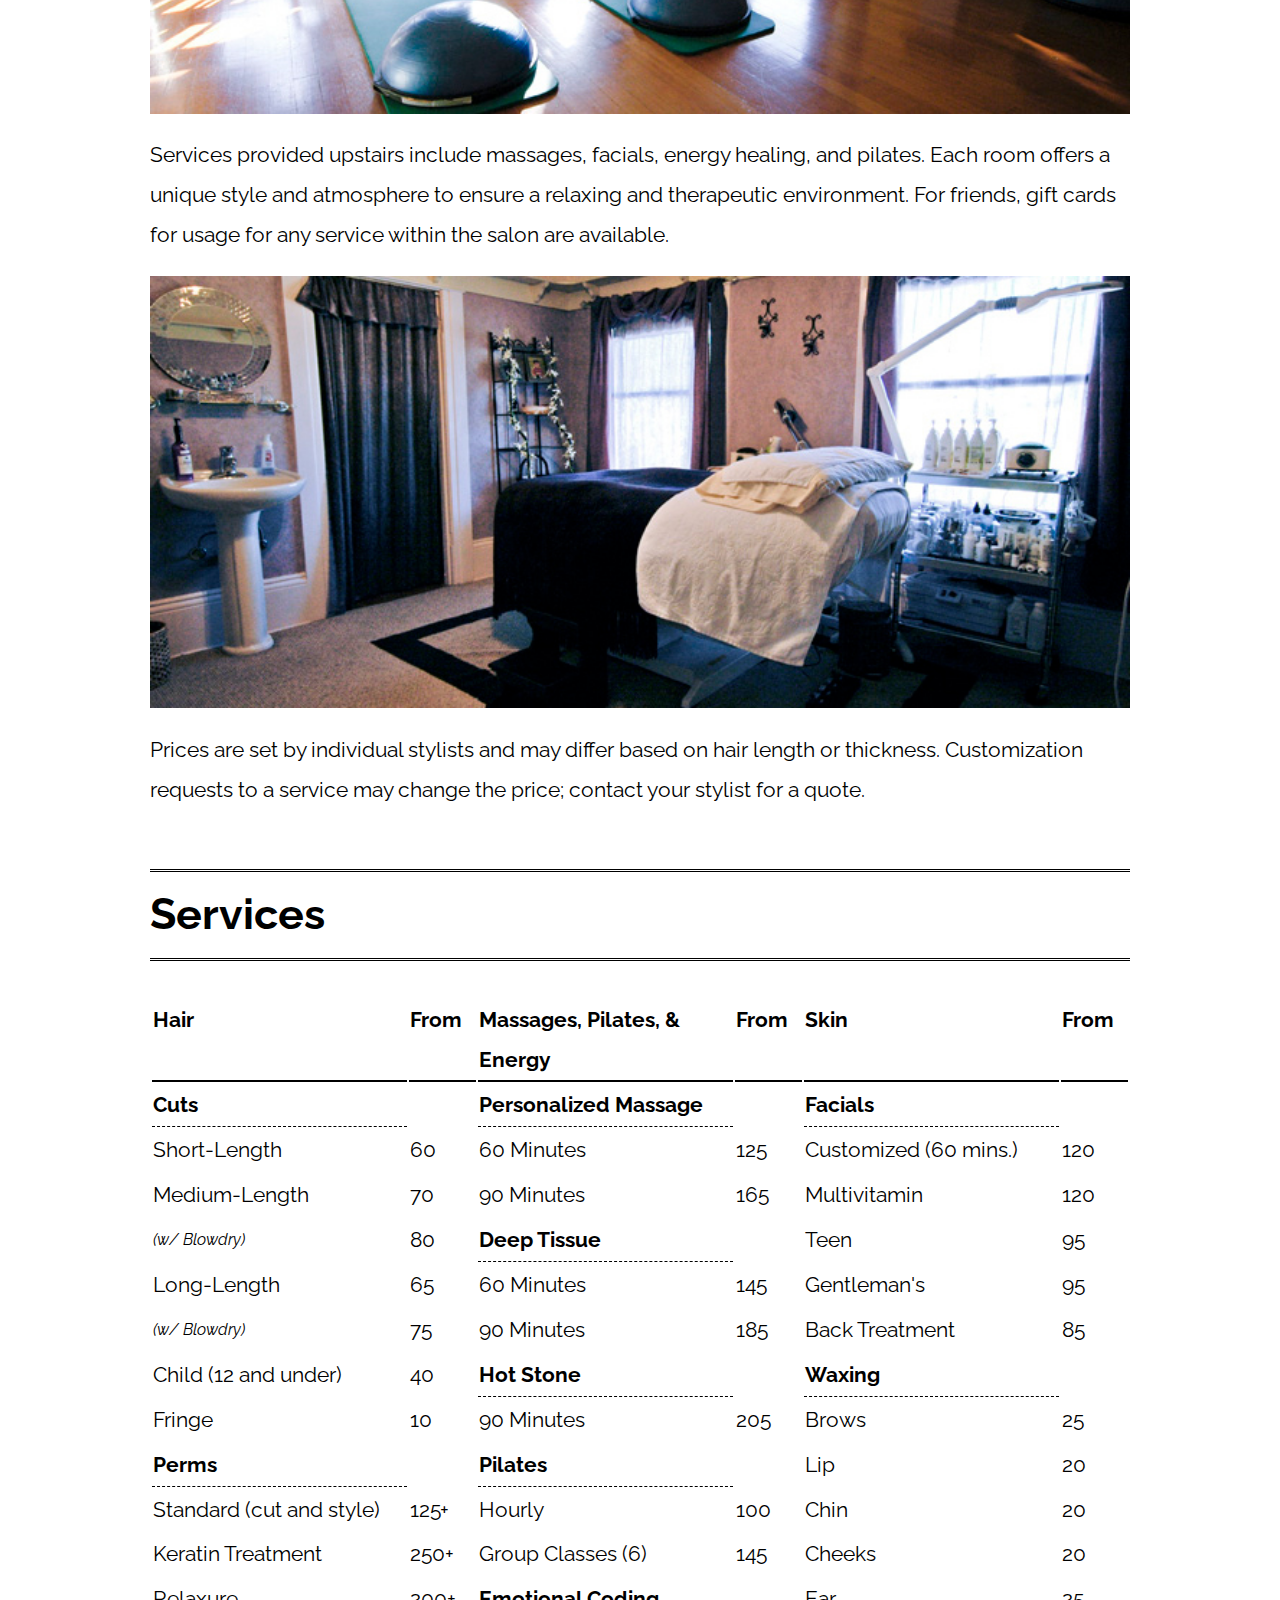
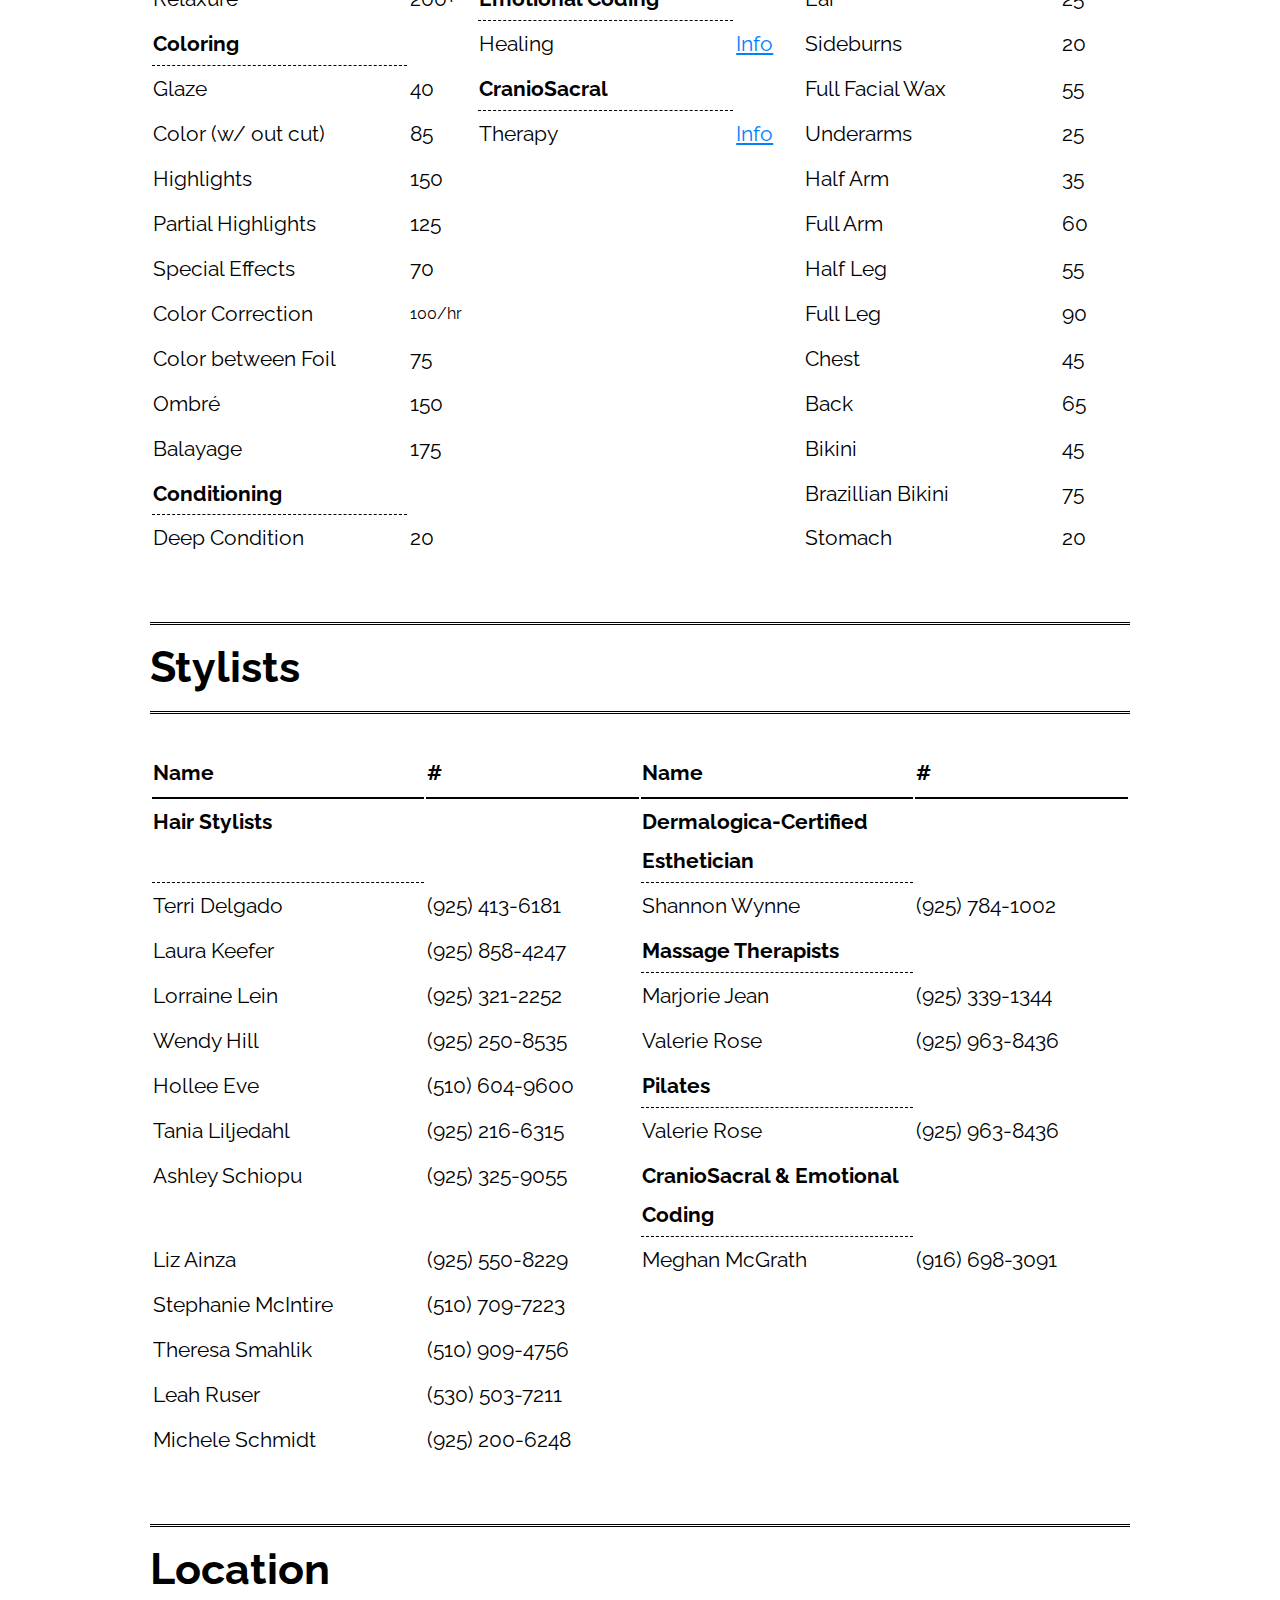
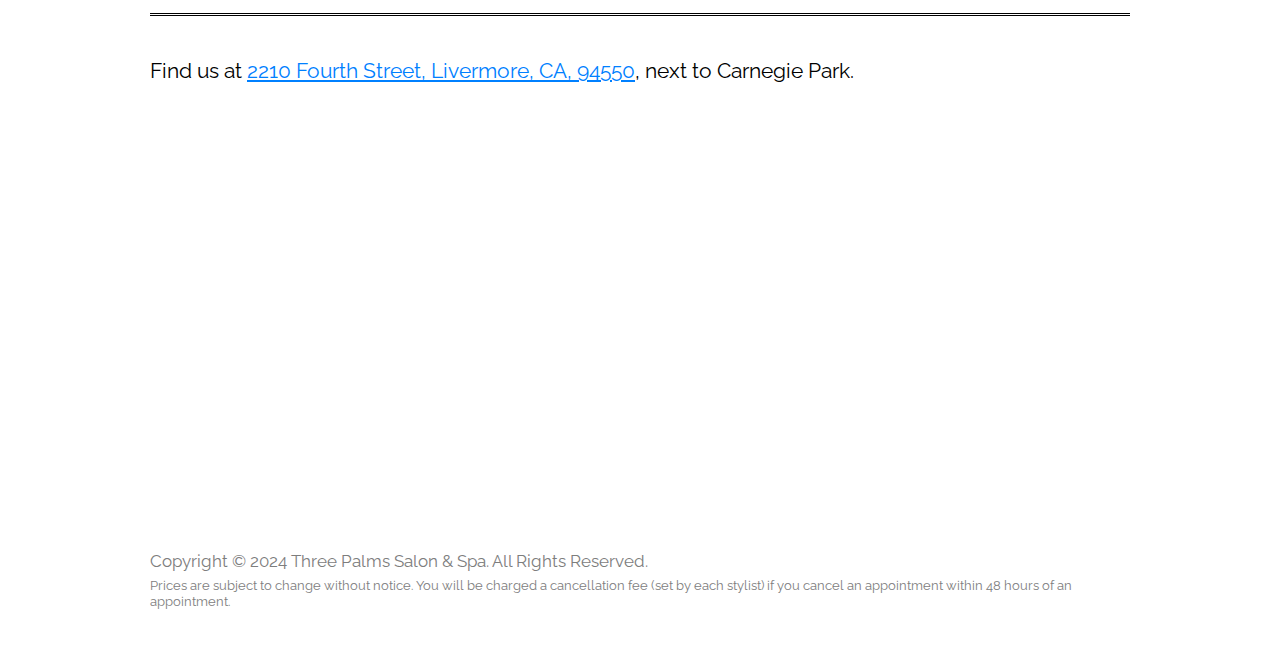
==== commit e669c3ac: "Simplify Location header; add an explicit listing of the address (and another directions link)" ====
--- a/index.html
+++ b/index.html
@@ -10,6 +10,8 @@
     type="text/css"
   />
   <link href="styles/style.css" rel="stylesheet" type="text/css" />
+  
+  <meta name="viewport" content="width=device-width; initial-scale=1.0;" />
 
   <script
     type="text/javascript"
@@ -62,6 +64,8 @@
 <body>
   <div id="container" class="content">
     <header id="navigation">
+      <h1 id="standalone-title" class="header-item">Three Palms Salon</h1>
+
       <div id="navigation-content" class="content">
         <h1 id="title" class="header-item">Three Palms Salon</h1>
         <h3 id="phone-number" class="header-item">
@@ -466,7 +470,14 @@
       </table>
     </section>
     <section id="directions" class="panel">
-      <h2 class="section-header">Location &amp; Directions</h2>
+      <h2 class="section-header">Location</h2>
+      <p>
+        Find us at
+          <a
+            href="https://maps.apple.com/?daddr=2210%20Fourth%20St,%20Livermore,%20CA%2094550%20"
+            >2210 Fourth Street, Livermore, CA, 94550</a
+          >, next to Carnegie Park.
+      </p>
       <div id="map"></div>
     </section>
     <footer>
--- a/styles/style.css
+++ b/styles/style.css
@@ -38,7 +38,7 @@
   width: 100%;
   height: 100%;
   margin: 0;
-  padding: 0;
+  padding: 0 0 24px 0;
   overflow-x: hidden;
   overflow-y: auto;
 
@@ -58,9 +58,9 @@
 
 footer {
   height: 6em;
-  width: 80%;
-  padding: 0 10% 0 10%;
-  text-align: center;
+  width: 100%;
+  padding: 0;
+  text-align: left;
   color: var(--footer-text-color);
   font-size: 0.9em;
 }
@@ -81,6 +81,7 @@
   top: 0;
   left: 0;
   width: 100%;
+  padding: 8px 0px 8px 0px;
 
   border-bottom: 1px solid var(--header-border-color);
   background: var(--header-background-color);
@@ -99,12 +100,11 @@
 
   -webkit-flex-flow: nowrap;
   flex-flow: nowrap;
-}
-
-.header-item {
-  height: 100%;
-  margin: 0;
-  line-height: 60px;
+  align-items: center;
+}
+
+.header-item {  
+  margin: 0;
   text-align: left;
   display: block;
 }
@@ -164,7 +164,7 @@
 
   width: 100%;
   table-layout: fixed;
-  text-align: right;
+  text-align: left;
 }
 
 table th,
@@ -179,7 +179,6 @@
 
 .service-general-header {
   width: 26.333%;
-  padding-left: 0.5em;
   padding-right: 0.5em;
 }
 
@@ -204,7 +203,7 @@
 #stylists-table {
   width: 100%;
 
-  text-align: right;
+  text-align: left;
 }
 
 .stylist-name-header {
@@ -216,7 +215,7 @@
 }
 
 .section-header {
-  text-align: center;
+  text-align: left;
   font-size: 2em;
   border-bottom: 3px double var(--body-divider-color);
   border-top: 3px double var(--body-divider-color);
@@ -229,14 +228,31 @@
   height: 400px;
 }
 
-@media all and (max-width: 896px) {
+#standalone-title {
+  display: none;
+}
+
+@media all and (max-width: 980px) {
   #container,
-  #navigation-content {
-    padding: 0 12px 0 12px;
-  }
-
-  table {
-    font-size: 0.75em;
+  #navigation {
+    padding: 16px 20px 16px 20px;
+  }
+
+  .header-item {
+    text-align: left;
+  }
+
+   #title {
+    display:none;
+
+  }
+
+  #standalone-title {
+    display: block;
+  }
+
+  .panel {
+      margin-top: 100px;
   }
 }
 
